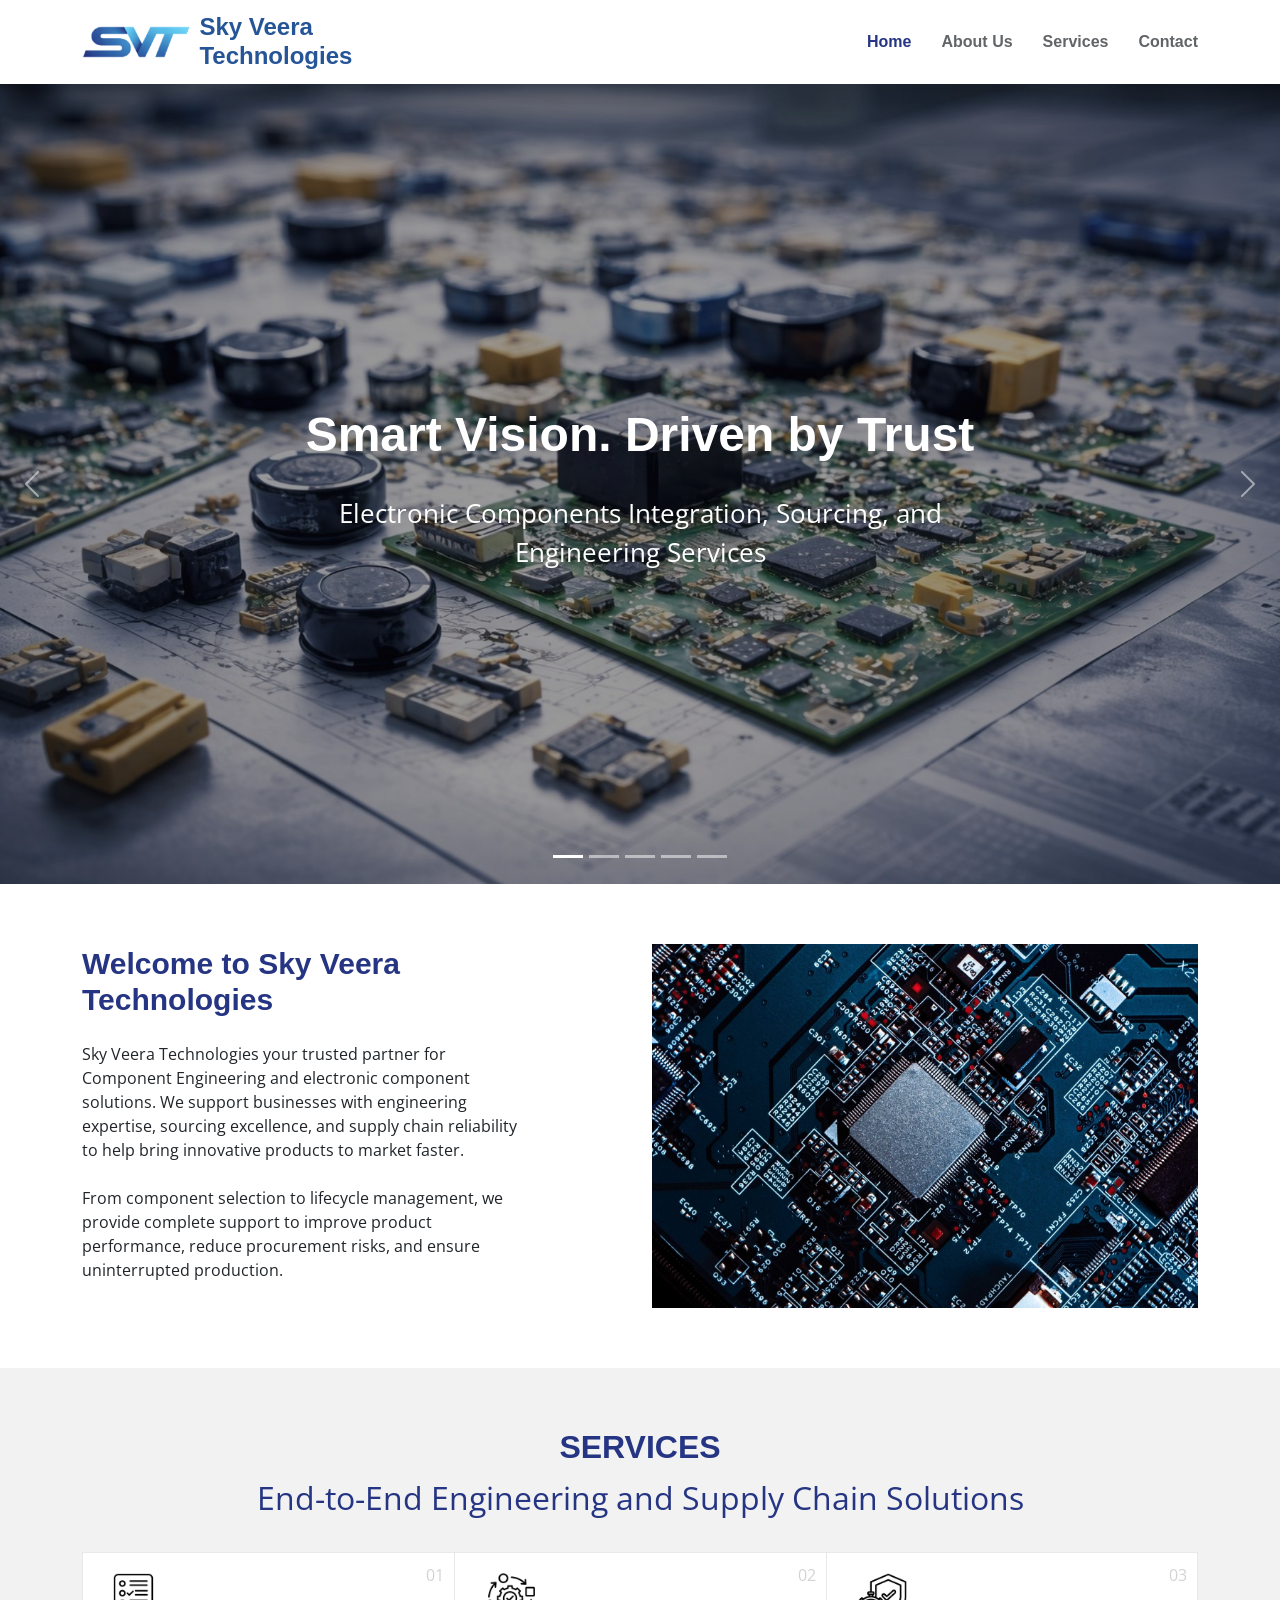
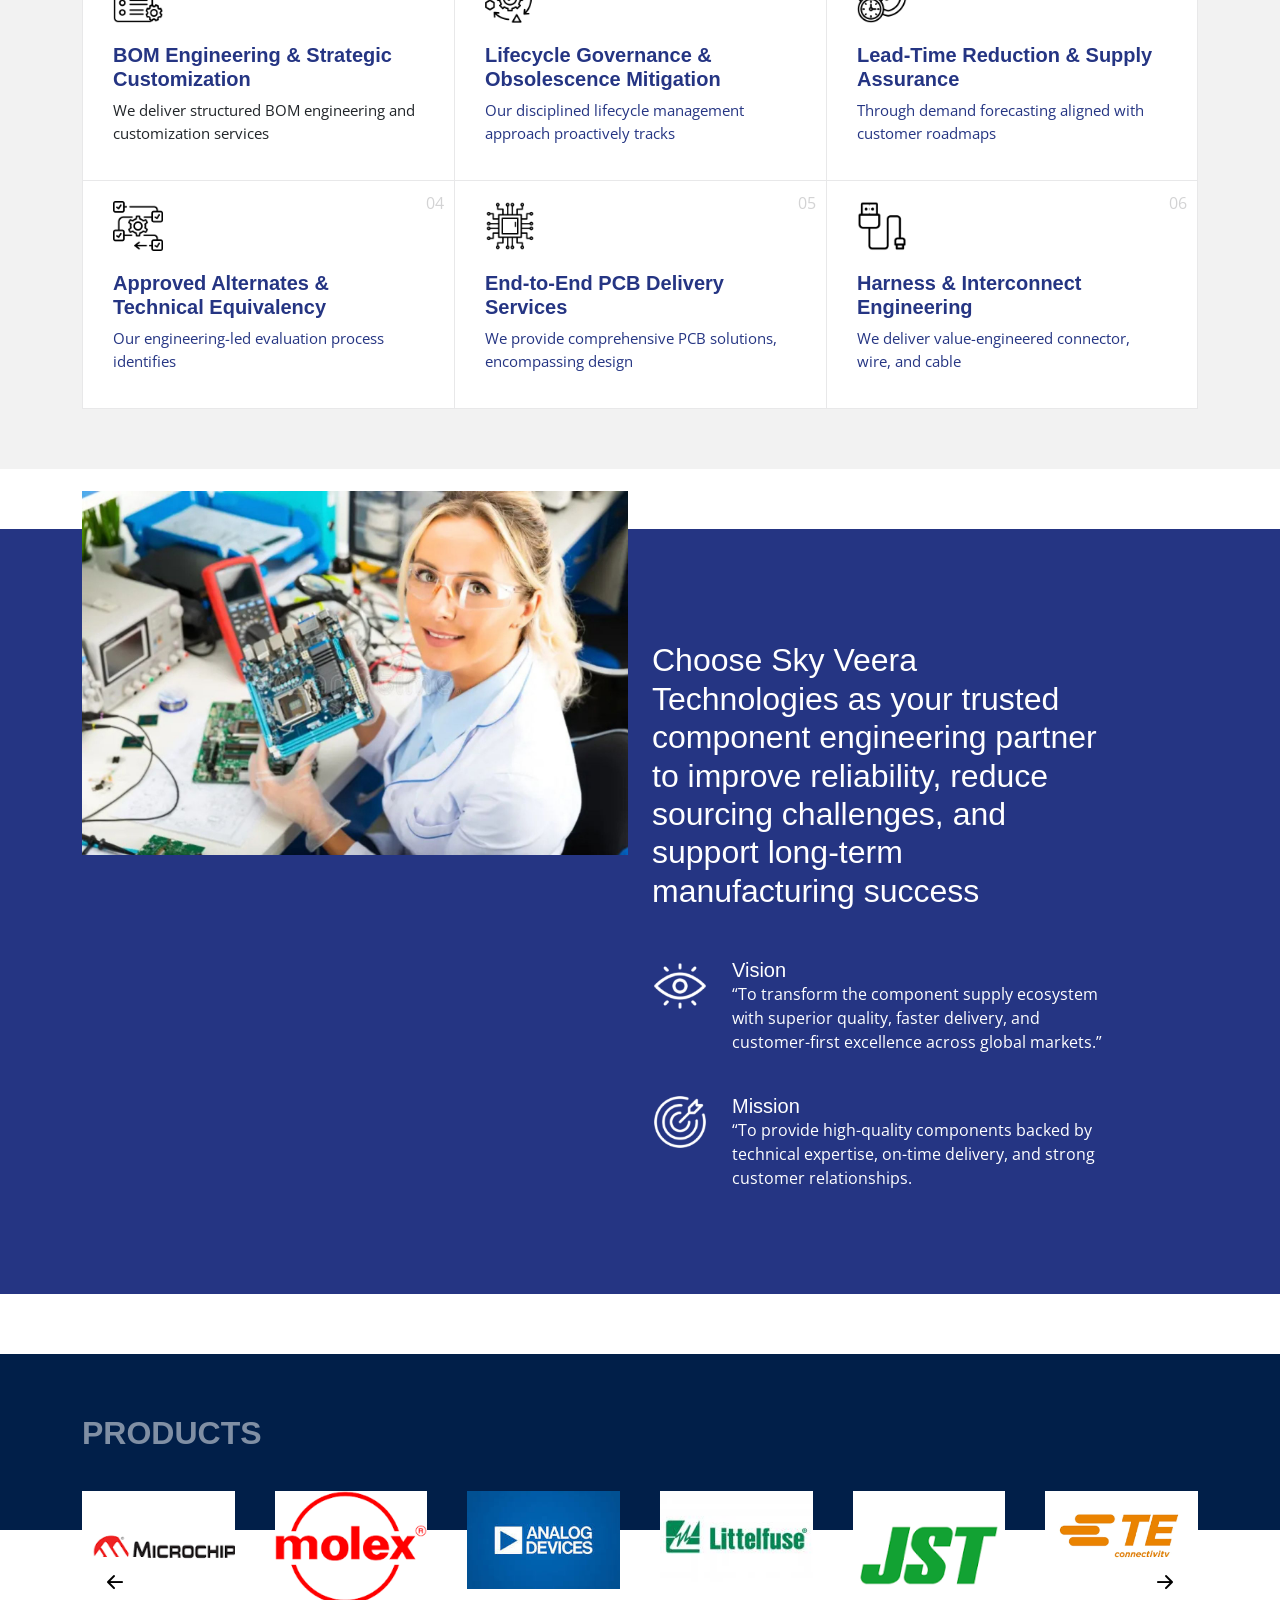
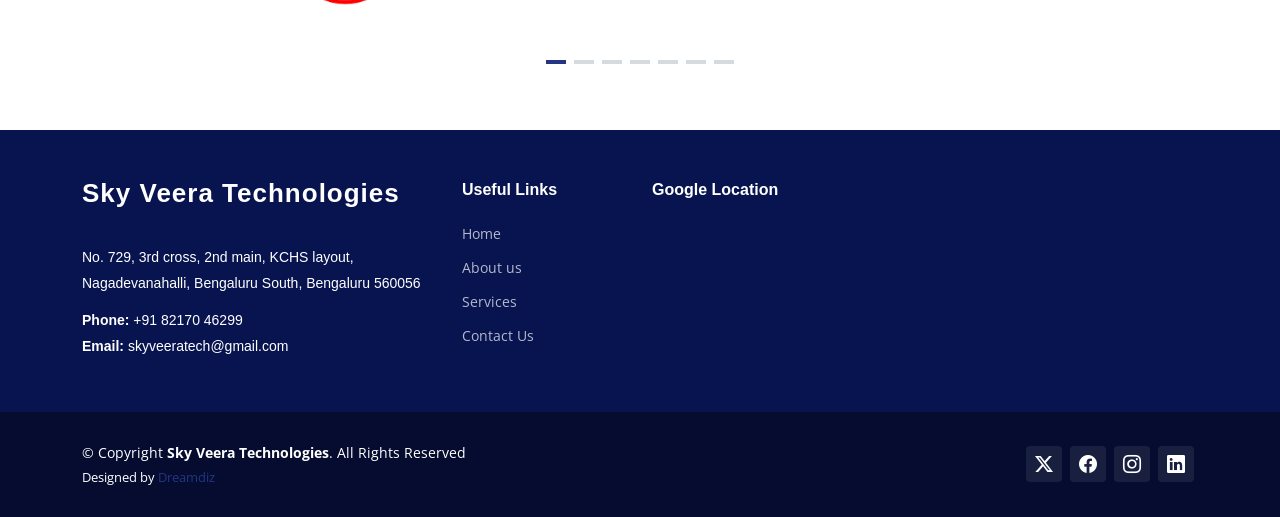
==== index.html @ d7fa9c44 "Deploy Sky Veera Technologies site (exact mirror)" ====
<!DOCTYPE html>
<html lang="en">

<head>
  <meta charset="utf-8">
  <meta content="width=device-width, initial-scale=1.0" name="viewport">
  <title>Sky Veera Technologies | Trusted Component Engineering solutions for modern electronics</title>
  <meta name="description"
    content="Sky Veera Technologies, Component Engineering, Electronic Component Sourcing, BOM Analysis, Obsolescence Management, Alternate Component Identification, Supply Chain Solutions.">
  <meta name="keywords"
    content="Sky Veera Technologies, provides Component Engineering services including component selection, BOM optimization, alternate sourcing, lifecycle management, and reliable supply chain solutions.">

  <!-- Favicons -->
  <link href="assets/img/favicon.png" rel="icon">
  <link href="assets/img/apple-touch-icon.png" rel="apple-touch-icon">

  <!-- Fonts -->
  <link href="https://fonts.googleapis.com" rel="preconnect">
  <link href="https://fonts.gstatic.com" rel="preconnect" crossorigin>
  <link
    href="https://fonts.googleapis.com/css2?family=Open+Sans:ital,wght@0,300;0,400;0,500;0,600;0,700;0,800;1,300;1,400;1,500;1,600;1,700;1,800&family=Marcellus:wght@400&display=swap"
    rel="stylesheet">

  <!-- Vendor CSS Files -->
  <link href="assets/vendor/bootstrap/css/bootstrap.min.css" rel="stylesheet">
  <link href="assets/vendor/bootstrap-icons/bootstrap-icons.css" rel="stylesheet">
  <link href="assets/vendor/aos/aos.css" rel="stylesheet">
  <link href="assets/vendor/swiper/swiper-bundle.min.css" rel="stylesheet">
  <link href="assets/vendor/glightbox/css/glightbox.min.css" rel="stylesheet">

  <!-- Main CSS File -->
  <link href="assets/css/main.css" rel="stylesheet">
  <link href="assets/css/style.css" rel="stylesheet">
</head>

<body class="index-page">

  <header id="header" class="header d-flex align-items-center sticky-top shadow-lg">
    <div class="container-fluid container-xl position-relative d-flex align-items-center justify-content-between">

      <a href="index.html" class="logo d-flex align-items-center">
        <!-- Uncomment the line below if you also wish to use an image logo -->
        <img src="assets/img/logo.png" alt="SKYVEERA Technologies">
        <h1 class="sitename">Sky Veera<br>Technologies</h1>
      </a>

      <nav id="navmenu" class="navmenu">
        <ul>
          <li><a href="index.html" class="active">Home</a></li>
          <li><a href="about.html">About Us</a></li>
          <!--<li><a href="Products.html">Products</a></li>-->
          <li><a href="services.html">Services</a></li>
          <li><a href="contact.html">Contact</a></li>
        </ul>
        <i class="mobile-nav-toggle d-xl-none bi bi-list"></i>
      </nav>

    </div>
  </header>

  <main class="main">

    <!-- Hero Section -->
    <section id="hero" class="hero section dark-background">

      <div id="hero-carousel" class="carousel slide carousel-fade" data-bs-ride="carousel" data-bs-interval="3000">

        <div class="carousel-item active">
          <img src="assets/img/hero_1.jpg" alt="">
          <div class="carousel-container">
            <h2>Smart Vision. Driven by Trust</h2>
            <p class="sub-tag">Electronic Components Integration, Sourcing, and Engineering Services</p>
          </div>
        </div><!-- End Carousel Item -->

        <div class="carousel-item">
          <img src="assets/img/hero_2.jpg" alt="">
          <div class="carousel-container">
            <h2>Electronic Components Engineering</h2>
            <p class="sub-tag">Reliable Supply Through Trusted Global Partners</p>
          </div>
        </div><!-- End Carousel Item -->

        <div class="carousel-item">
          <img src="assets/img/hero_3.jpg" alt="">
          <div class="carousel-container">
            <h2>Engineering-Led Supply Chain Solutions</h2>
            <p class="sub-tag">BOM Optimization, Lifecycle Management, and Technical Evaluation</p>
          </div>
        </div><!-- End Carousel Item -->

        <div class="carousel-item">
          <img src="assets/img/hero_4.jpg" alt="">
          <div class="carousel-container">
            <h2>End-to-End PCB & Manufacturing Support</h2>
            <p class="sub-tag">From Design Assistance to Assembly and Delivery</p>
          </div>
        </div><!-- End Carousel Item -->

        <div class="carousel-item">
          <img src="assets/img/hero_5.jpg" alt="">
          <div class="carousel-container">
            <h2>Ensuring Production Continuity</h2>
            <p class="sub-tag">Lifecycle Governance, Approved Alternates, and Supply Assurance</p>
          </div>
        </div><!-- End Carousel Item -->

        <a class="carousel-control-prev" href="#hero-carousel" role="button" data-bs-slide="prev">
          <span class="carousel-control-prev-icon bi bi-chevron-left" aria-hidden="true"></span>
        </a>

        <a class="carousel-control-next" href="#hero-carousel" role="button" data-bs-slide="next">
          <span class="carousel-control-next-icon bi bi-chevron-right" aria-hidden="true"></span>
        </a>

        <ol class="carousel-indicators"></ol>

      </div>

    </section><!-- /Hero Section -->

    <!-- home 1 Section -->
    <section id="about-3" class="about-3 section">

      <div class="container">
        <div class="row gy-4 justify-content-between align-items-center">
          <div class="col-lg-6 order-lg-2 position-relative" data-aos="zoom-out">
            <img src="assets/img/wel_img.jpg" alt="BOM Engineering & Strategic Customization"
              title="BOM Engineering & Strategic Customization" class="img-fluid">
          </div>
          <div class="col-lg-5 order-lg-1" data-aos="fade-up" data-aos-delay="100">
            <h2 class="content-title mb-4">Welcome to Sky Veera Technologies</h2>
            <p class="mb-4">
             Sky Veera Technologies  your trusted partner for Component Engineering and electronic component solutions. We support businesses with engineering expertise, sourcing excellence, and supply chain reliability to help bring innovative products to market faster.
            </p>
            <p class="mb-4">
              From component selection to lifecycle management, we provide complete support to improve product performance, reduce procurement risks, and ensure uninterrupted production.
            </p>
            <!-- <p><a href="about.html" class="btn-cta">Get in touch</a></p> -->
          </div>
        </div>
      </div>
    </section><!-- /home 1 Section -->
    <!-- Services Section -->
    <section id="services" class="services section service-bg-6">

      <!-- Section Title -->
      <div class="container section-title" data-aos="fade-up">
        <h2>SERVICES</h2>
        <p>End-to-End Engineering and Supply Chain Solutions</p>
      </div><!-- End Section Title -->
      <div class="content">
        <div class="container">
          <div class="row g-0">
            <div class="col-lg-4 col-md-6">
              <div class="service-item">
                <span class="number">01</span>
                <div class="service-item-icon">
                  <img src="assets/img/service/img_1.png" />
                </div>
                <div class="service-item-content">
                  <h3 class="service-heading">BOM Engineering & Strategic Customization</h3>
                  <p>
                    We deliver structured BOM engineering and customization services
                  </p>
                </div>
              </div>
            </div>
            <div class="col-lg-4 col-md-6">
              <a href="services.html">
                <div class="service-item">
                  <span class="number">02</span>
                  <div class="service-item-icon">
                    <img src="assets/img/service/img_2.png" />
                  </div>
                  <div class="service-item-content">
                    <h3 class="service-heading">Lifecycle Governance & Obsolescence Mitigation</h3>
                    <p>
                      Our disciplined lifecycle management approach proactively tracks
                    </p>
                  </div>
                </div>
              </a>
            </div>

            <div class="col-lg-4 col-md-6">
              <a href="services.html">
                <div class="service-item">
                  <span class="number">03</span>
                  <div class="service-item-icon">
                    <img src="assets/img/service/img_3.png" />
                  </div>
                  <div class="service-item-content">
                    <h3 class="service-heading">Lead-Time Reduction & Supply Assurance</h3>
                    <p>
                      Through demand forecasting aligned with customer roadmaps
                    </p>
                  </div>
                </div>
              </a>
            </div>

            <div class="col-lg-4 col-md-6">
              <a href="services.html">
                <div class="service-item">
                  <span class="number">04</span>
                  <div class="service-item-icon">
                    <img src="assets/img/service/img_4.png" />
                  </div>
                  <div class="service-item-content">
                    <h3 class="service-heading">Approved Alternates & Technical Equivalency</h3>
                    <p>
                      Our engineering-led evaluation process identifies
                    </p>
                  </div>
                </div>
              </a>
            </div>
            <div class="col-lg-4 col-md-6">
              <a href="services.html">
                <div class="service-item">
                  <span class="number">05</span>
                  <div class="service-item-icon">
                    <img src="assets/img/service/img_5.png" />
                  </div>
                  <div class="service-item-content">
                    <h3 class="service-heading">End-to-End PCB Delivery Services</h3>
                    <p>
                      We provide comprehensive PCB solutions, encompassing design
                    </p>
                  </div>
                </div>
              </a>
            </div>

            <div class="col-lg-4 col-md-6">
              <a href="services.html">
                <div class="service-item">
                  <span class="number">06</span>
                  <div class="service-item-icon">
                    <img src="assets/img/service/img_6.png" />
                  </div>
                  <div class="service-item-content">
                    <h3 class="service-heading">Harness & Interconnect Engineering</h3>
                    <p>
                      We deliver value-engineered connector, wire, and cable
                    </p>
                  </div>
                </div>
              </a>
            </div>
          </div>
        </div>
      </div>
    </section><!-- /Services Section -->

    <!-- About Section -->
    <section id="about" class="about section">

      <div class="content">
        <div class="container">
          <div class="row">
            <div class="col-lg-6 mb-4 mb-lg-0">
              <img src="assets/img/about_img.jpg" alt="Lead-Time " class="img-fluid img-overlap" data-aos="zoom-out">
            </div>
            <div class="col-lg-5 ml-auto" data-aos="fade-up" data-aos-delay="100">
              <!--<h3 class="content-subtitle text-white opacity-50">-->
                  
              <!--</h3>-->
              <h2 class="content-title mb-4">
                Choose Sky Veera Technologies as your trusted component engineering partner to improve reliability, reduce sourcing challenges, and support long-term manufacturing success
              </h2>


              <div class="row my-5">
                <div class="col-lg-12 d-flex align-items-start mb-4">
                  <img src="assets/img/service/vision.png" class="me-4 display-6" width="56" height="56" />
                  <div>
                    <h4 class="m-0 h5 text-white">Vision</h4>
                    <p class="text-white opacity-90">“To transform the component supply ecosystem with superior quality,
                      faster delivery, and customer-first excellence across global markets.”
                    </p>
                  </div>
                </div>
                <div class="col-lg-12 d-flex align-items-start mb-4">
                  <img src="assets/img/service/mission.png" class="me-4 display-6" width="56" height="56" />
                  <div>
                    <h4 class="m-0 h5 text-white">Mission</h4>
                    <p class="text-white opacity-90">“To provide high-quality components backed by technical expertise,
                      on-time delivery, and strong customer relationships.</p>
                  </div>
                </div>

              </div>
            </div>
          </div>
        </div>
      </div>
    </section><!-- /About Section -->

    <!-- About 3 Section -->
    <!-- <section id="about-3" class="about-3 section">

      <div class="container">
        <div class="row gy-4 justify-content-between align-items-center">
          <div class="col-lg-6 order-lg-2 position-relative" data-aos="zoom-out">
            <img src="assets/img/img_sq_1.jpg" alt="Image" class="img-fluid">
            <a href="https://www.youtube.com/watch?v=Y7f98aduVJ8" class="glightbox pulsating-play-btn">
              <span class="play"><i class="bi bi-play-fill"></i></span>
            </a>
          </div>
          <div class="col-lg-5 order-lg-1" data-aos="fade-up" data-aos-delay="100">
            <h2 class="content-title mb-4">Plants Make Life Better</h2>
            <p class="mb-4">
              Lorem ipsum dolor sit amet consectetur adipisicing elit. Enim
              necessitatibus placeat, atque qui voluptatem velit explicabo vitae
              repellendus architecto provident nisi ullam minus asperiores commodi!
              Tenetur, repellat aliquam nihil illo.
            </p>
            <ul class="list-unstyled list-check">
              <li>Lorem ipsum dolor sit amet</li>
              <li>Velit explicabo vitae repellendu</li>
              <li>Repellat aliquam nihil illo</li>
            </ul>

            <p><a href="#" class="btn-cta">Get in touch</a></p>
          </div>
        </div>
      </div>
    </section>  -->

    <!-- Services 2 Section -->
    <section id="services-2" class="services-2 section service-bg">
      <!-- Section Title -->
      <div class="container section-title" data-aos="fade-up">
        <h2>Products</h2>
        <!--<p>Sourcing Partners</p>-->
      </div>

      <div class="services-carousel-wrap">
        <div class="container">
          <div class="swiper init-swiper">
            <script type="application/json" class="swiper-config">
              {
                "loop": true,
                "speed": 600,
                "autoplay": {
                  "delay": 5000
                },
                "slidesPerView": "auto",
                "pagination": {
                  "el": ".swiper-pagination",
                  "type": "bullets",
                  "clickable": true
                },
                "navigation": {
                  "nextEl": ".js-custom-next",
                  "prevEl": ".js-custom-prev"
                },
                "breakpoints": {
                  "320": {
                    "slidesPerView": 2,
                    "spaceBetween": 40
                  },
                  "1200": {
                    "slidesPerView": 6,
                    "spaceBetween": 40
                  }
                }
              }
            </script>
            <button class="navigation-prev js-custom-prev">
              <i class="bi bi-arrow-left-short"></i>
            </button>
            <button class="navigation-next js-custom-next">
              <i class="bi bi-arrow-right-short"></i>
            </button>
            <div class="swiper-wrapper">
              <div class="swiper-slide">
                <div class="service-item">
                  <div class="service-item-contents">
                  </div>
                  <img src="assets/img/Products/img_1.png" alt="Image" class="img-fluid">
                </div>
              </div>
              <div class="swiper-slide">
                <div class="service-item">
                  <div class="service-item-contents">
                  </div>
                  <img src="assets/img/Products/img_2.png" alt="Image" class="img-fluid">
                </div>
              </div>
              <div class="swiper-slide">
                <div class="service-item">
                  <div class="service-item-contents">
                  </div>
                  <img src="assets/img/Products/img_3.jpg" alt="Image" class="img-fluid">
                </div>
              </div>

              <div class="swiper-slide">
                <div class="service-item">
                  <div class="service-item-contents">
                  </div>
                  <img src="assets/img/Products/img_4.png" alt="Image" class="img-fluid">
                </div>
              </div>
              <div class="swiper-slide">
                <div class="service-item">
                  <div class="service-item-contents">
                  </div>
                  <img src="assets/img/Products/img_5.png" alt="Image" class="img-fluid">
                </div>
              </div>
              <div class="swiper-slide">
                <div class="service-item">
                  <div class="service-item-contents">
                  </div>
                  <img src="assets/img/Products/img_6.png" alt="Image" class="img-fluid">
                </div>
              </div>
              <div class="swiper-slide">
                <div class="service-item">
                  <div class="service-item-contents">
                  </div>
                  <img src="assets/img/Products/img_7.png" alt="Image" class="img-fluid">
                </div>
              </div>
            </div>
            <div class="swiper-pagination"></div>
          </div>
        </div>
      </div>
    </section><!-- /Services 2 Section -->
  </main>

  <footer id="footer" class="footer dark-background">

    <div class="footer-top">
      <div class="container">
        <div class="row gy-4">
          <div class="col-lg-4 col-md-6 footer-about">
            <a href="index.html" class="logo d-flex align-items-center">
              <span class="sitename">Sky Veera Technologies</span>
            </a>
            <div class="footer-contact pt-3">
              <p>No. 729, 3rd cross, 2nd main, KCHS layout,</p>
              <p>Nagadevanahalli, Bengaluru South, Bengaluru 560056</p>
              <p class="mt-3"><strong>Phone:</strong> <span>+91 82170 46299</span></p>
              <p><strong>Email:</strong> <span>skyveeratech@gmail.com</span></p>
            </div>
          </div>

          <div class="col-lg-2 col-md-3 footer-links">
            <h4>Useful Links</h4>
            <ul>
              <li><a href="index.html">Home</a></li>
              <li><a href="about.html">About us</a></li>
              <li><a href="services.html">Services</a></li>
              <!--<li><a href="product.html">Products</a></li>-->
              <li><a href="contact.html">Contact Us</a></li>
            </ul>
          </div>

          <div class="col-lg-4 col-md-3 footer-links">
            <h4>Google Location</h4>
            <iframe
              src="https://www.google.com/maps/embed?pb=!1m18!1m12!1m3!1d219.92980061090554!2d77.49096029805902!3d12.940758287184119!2m3!1f0!2f0!3f0!3m2!1i1024!2i768!4f13.1!3m3!1m2!1s0x3bae3ebf97b1bce3%3A0xd312896fe1dbc2ca!2s730%2C%20KCHS%20layout%2C%20Bhuvaneshwari%20Nagar%2C%20Nagdevanahalli%2C%20Bengaluru%2C%20Karnataka%20560056!5e1!3m2!1sen!2sin!4v1768288750643!5m2!1sen!2sin"
              width="100%" height="150" style="border:0;" allowfullscreen="" loading="lazy"
              referrerpolicy="no-referrer-when-downgrade"></iframe>
          </div>

        </div>
      </div>
    </div>

    <div class="copyright text-center">
      <div
        class="container d-flex flex-column flex-lg-row justify-content-center justify-content-lg-between align-items-center">

        <div class="d-flex flex-column align-items-center align-items-lg-start">
          <div>
            © Copyright <strong><span>Sky Veera Technologies</span></strong>. All Rights Reserved
          </div>
          <div class="credits">
            Designed by <a href="https://dreamdiz.com/" target="_blank">Dreamdiz</a>
          </div>
        </div>

        <div class="social-links order-first order-lg-last mb-3 mb-lg-0">
          <a href=""><i class="bi bi-twitter-x"></i></a>
          <a href=""><i class="bi bi-facebook"></i></a>
          <a href=""><i class="bi bi-instagram"></i></a>
          <a href=""><i class="bi bi-linkedin"></i></a>
        </div>

      </div>
    </div>

  </footer>

  <!-- Scroll Top -->
  <a href="#" id="scroll-top" class="scroll-top d-flex align-items-center justify-content-center"><i
      class="bi bi-arrow-up-short"></i></a>

  <!-- Preloader -->
  <div id="preloader"></div>

  <!-- Vendor JS Files -->
  <script src="assets/vendor/bootstrap/js/bootstrap.bundle.min.js"></script>
  <!-- <script src="assets/vendor/php-email-form/validate.js"></script> -->
  <script src="assets/vendor/aos/aos.js"></script>
  <script src="assets/vendor/swiper/swiper-bundle.min.js"></script>
  <script src="assets/vendor/glightbox/js/glightbox.min.js"></script>

  <!-- Main JS File -->
  <script src="assets/js/main.js"></script>

</body>

</html>
---- assets/css/main.css ----
/**
* Template Name: AgriCulture
* Template URL: https://bootstrapmade.com/agriculture-bootstrap-website-template/
* Updated: Aug 07 2024 with Bootstrap v5.3.3
* Author: BootstrapMade.com
* License: https://bootstrapmade.com/license/
*/

/*--------------------------------------------------------------
# Font & Color Variables
# Help: https://bootstrapmade.com/color-system/
--------------------------------------------------------------*/
/* Fonts */
:root {
  --default-font: "Open Sans",  system-ui, -apple-system, "Segoe UI", Roboto, "Helvetica Neue", Arial, "Noto Sans", "Liberation Sans", sans-serif, "Apple Color Emoji", "Segoe UI Emoji", "Segoe UI Symbol", "Noto Color Emoji";
  --heading-font: "Roboto",  sans-serif;
  --nav-font: "Roboto",  sans-serif;
}

/* Global Colors - The following color variables are used throughout the website. Updating them here will change the color scheme of the entire website */
:root { 
  --background-color: #ffffff; /* Background color for the entire website, including individual sections */
  --default-color: #212529; /* Default color used for the majority of the text content across the entire website */
  --heading-color: #2d465e; /* Color for headings, subheadings and title throughout the website */
  --accent-color: #253583; /* Accent color that represents your brand on the website. It's used for buttons, links, and other elements that need to stand out */
  --surface-color: #ffffff; /* The surface color is used as a background of boxed elements within sections, such as cards, icon boxes, or other elements that require a visual separation from the global background. */
  --contrast-color: #ffffff; /* Contrast color for text, ensuring readability against backgrounds of accent, heading, or default colors. */
}

/* Nav Menu Colors - The following color variables are used specifically for the navigation menu. They are separate from the global colors to allow for more customization options */
:root {
  --nav-color: #626568;  /* The default color of the main navmenu links */
  --nav-hover-color: #253583; /* Applied to main navmenu links when they are hovered over or active */
  --nav-mobile-background-color: #ffffff; /* Used as the background color for mobile navigation menu */
  --nav-dropdown-background-color: #ffffff; /* Used as the background color for dropdown items that appear when hovering over primary navigation items */
  --nav-dropdown-color: #212529; /* Used for navigation links of the dropdown items in the navigation menu. */
  --nav-dropdown-hover-color: #253583; /* Similar to --nav-hover-color, this color is applied to dropdown navigation links when they are hovered over. */
}

/* Color Presets - These classes override global colors when applied to any section or element, providing reuse of the sam color scheme. */

.light-background {
  --background-color: #f9f9f9;
  --surface-color: #ffffff;
}

.dark-background {
  --background-color: #060606;
  --default-color: #ffffff;
  --heading-color: #ffffff;
  --accent-color: #253583;
  --surface-color: #252525;
  --contrast-color: #ffffff;
}

/* Smooth scroll */
:root {
  scroll-behavior: smooth;
}

/*--------------------------------------------------------------
# General Styling & Shared Classes
--------------------------------------------------------------*/
body {
  color: var(--default-color);
  background-color: var(--background-color);
  font-family: var(--default-font);
}

a {
  color: var(--accent-color);
  text-decoration: none;
  transition: 0.3s;
}

a:hover {
  color: color-mix(in srgb, var(--accent-color), transparent 25%);
  text-decoration: none;
}

h1,
h2,
h3,
h4,
h5,
h6 {
  color: var(--heading-color);
  font-family: var(--heading-font);
}

/* PHP Email Form Messages
------------------------------*/
.php-email-form .error-message {
  display: none;
  background: #df1529;
  color: #ffffff;
  text-align: left;
  padding: 15px;
  margin-bottom: 24px;
  font-weight: 600;
}

.php-email-form .sent-message {
  display: none;
  color: #ffffff;
  background: #059652;
  text-align: center;
  padding: 15px;
  margin-bottom: 24px;
  font-weight: 600;
}

.php-email-form .loading {
  display: none;
  background: var(--surface-color);
  text-align: center;
  padding: 15px;
  margin-bottom: 24px;
}

.php-email-form .loading:before {
  content: "";
  display: inline-block;
  border-radius: 50%;
  width: 24px;
  height: 24px;
  margin: 0 10px -6px 0;
  border: 3px solid var(--accent-color);
  border-top-color: var(--surface-color);
  animation: php-email-form-loading 1s linear infinite;
}
.text-align-center {
  text-align: center;
  font-weight: bold;
  margin-bottom: 20px;
}

@keyframes php-email-form-loading {
  0% {
    transform: rotate(0deg);
  }

  100% {
    transform: rotate(360deg);
  }
}

/* Pulsating Play Button
------------------------------*/
.pulsating-play-btn {
  width: 94px;
  height: 94px;
  background: radial-gradient(var(--accent-color) 50%, color-mix(in srgb, var(--accent-color), transparent 75%) 52%);
  border-radius: 50%;
  display: block;
  position: relative;
  overflow: hidden;
}

.pulsating-play-btn:before {
  content: "";
  position: absolute;
  width: 120px;
  height: 120px;
  animation-delay: 0s;
  animation: pulsate-play-btn 2s;
  animation-direction: forwards;
  animation-iteration-count: infinite;
  animation-timing-function: steps;
  opacity: 1;
  border-radius: 50%;
  border: 5px solid color-mix(in srgb, var(--accent-color), transparent 30%);
  top: -15%;
  left: -15%;
  background: rgba(198, 16, 0, 0);
}

.pulsating-play-btn:after {
  content: "";
  position: absolute;
  left: 50%;
  top: 50%;
  transform: translateX(-40%) translateY(-50%);
  width: 0;
  height: 0;
  border-top: 10px solid transparent;
  border-bottom: 10px solid transparent;
  border-left: 15px solid #fff;
  z-index: 100;
  transition: all 400ms cubic-bezier(0.55, 0.055, 0.675, 0.19);
}

.pulsating-play-btn:hover:before {
  content: "";
  position: absolute;
  left: 50%;
  top: 50%;
  transform: translateX(-40%) translateY(-50%);
  width: 0;
  height: 0;
  border: none;
  border-top: 10px solid transparent;
  border-bottom: 10px solid transparent;
  border-left: 15px solid #fff;
  z-index: 200;
  animation: none;
  border-radius: 0;
}

.pulsating-play-btn:hover:after {
  border-left: 15px solid var(--accent-color);
  transform: scale(20);
}

@keyframes pulsate-play-btn {
  0% {
    transform: scale(0.6, 0.6);
    opacity: 1;
  }

  100% {
    transform: scale(1, 1);
    opacity: 0;
  }
}

/*--------------------------------------------------------------
# Global Header
--------------------------------------------------------------*/
.header {
  color: var(--default-color);
  background-color: var(--background-color);
  padding: 12px 0;
  transition: all 0.5s;
  z-index: 997;
}

.header .logo {
  line-height: 1;
}

.header .logo img {
  max-height: 32px;
  margin-right: 8px;
}

.header .logo h1 {
  font-size: 24px;
  margin: 0;
  font-weight: 700;
  color: #255597;
}

.scrolled .header {
  box-shadow: 0px 0 18px color-mix(in srgb, var(--default-color), transparent 85%);
}

.service-bg-6 {
  background-color: #f2f2f2 !important;
}
/*--------------------------------------------------------------
# Navigation Menu
--------------------------------------------------------------*/
/* Navmenu - Desktop */
@media (min-width: 1200px) {
  .navmenu {
    padding: 0;
  }

  .navmenu ul {
    margin: 0;
    padding: 0;
    display: flex;
    list-style: none;
    align-items: center;
  }

  .navmenu li {
    position: relative;
  }

  .navmenu a,
  .navmenu a:focus {
    color: var(--nav-color);
    padding: 18px 15px;
    font-size: 16px;
    font-family: var(--nav-font);
    font-weight: 600;
    display: flex;
    align-items: center;
    justify-content: space-between;
    white-space: nowrap;
    transition: 0.3s;
  }

  .navmenu a i,
  .navmenu a:focus i {
    font-size: 12px;
    line-height: 0;
    margin-left: 5px;
    transition: 0.3s;
  }

  .navmenu li:last-child a {
    padding-right: 0;
  }

  .navmenu li:hover>a,
  .navmenu .active,
  .navmenu .active:focus {
    color: var(--nav-hover-color);
  }

  .navmenu .dropdown ul {
    margin: 0;
    padding: 10px 0;
    background: var(--nav-dropdown-background-color);
    display: block;
    position: absolute;
    visibility: hidden;
    left: 14px;
    top: 130%;
    opacity: 0;
    transition: 0.3s;
    border-radius: 4px;
    z-index: 99;
    box-shadow: 0px 0px 30px color-mix(in srgb, var(--default-color), transparent 85%);
  }

  .navmenu .dropdown ul li {
    min-width: 200px;
  }

  .navmenu .dropdown ul a {
    padding: 10px 20px;
    font-size: 15px;
    text-transform: none;
    color: var(--nav-dropdown-color);
  }

  .navmenu .dropdown ul a i {
    font-size: 12px;
  }

  .navmenu .dropdown ul a:hover,
  .navmenu .dropdown ul .active:hover,
  .navmenu .dropdown ul li:hover>a {
    color: var(--nav-dropdown-hover-color);
  }

  .navmenu .dropdown:hover>ul {
    opacity: 1;
    top: 100%;
    visibility: visible;
  }

  .navmenu .dropdown .dropdown ul {
    top: 0;
    left: -90%;
    visibility: hidden;
  }

  .navmenu .dropdown .dropdown:hover>ul {
    opacity: 1;
    top: 0;
    left: -100%;
    visibility: visible;
  }
}

/* Navmenu - Mobile */
@media (max-width: 1199px) {
  .mobile-nav-toggle {
    color: var(--nav-color);
    font-size: 28px;
    line-height: 0;
    margin-right: 10px;
    cursor: pointer;
    transition: color 0.3s;
  }

  .navmenu {
    padding: 0;
    z-index: 9997;
  }

  .navmenu ul {
    display: none;
    list-style: none;
    position: absolute;
    inset: 60px 20px 20px 20px;
    padding: 10px 0;
    margin: 0;
    border-radius: 6px;
    background-color: var(--nav-mobile-background-color);
    overflow-y: auto;
    transition: 0.3s;
    z-index: 9998;
    box-shadow: 0px 0px 30px color-mix(in srgb, var(--default-color), transparent 90%);
  }

  .navmenu a,
  .navmenu a:focus {
    color: var(--nav-dropdown-color);
    padding: 10px 20px;
    font-family: var(--nav-font);
    font-size: 17px;
    font-weight: 500;
    display: flex;
    align-items: center;
    justify-content: space-between;
    white-space: nowrap;
    transition: 0.3s;
  }

  .navmenu a i,
  .navmenu a:focus i {
    font-size: 12px;
    line-height: 0;
    margin-left: 5px;
    width: 30px;
    height: 30px;
    display: flex;
    align-items: center;
    justify-content: center;
    border-radius: 50%;
    transition: 0.3s;
    background-color: color-mix(in srgb, var(--accent-color), transparent 90%);
  }

  .navmenu a i:hover,
  .navmenu a:focus i:hover {
    background-color: var(--accent-color);
    color: var(--contrast-color);
  }

  .navmenu a:hover,
  .navmenu .active,
  .navmenu .active:focus {
    color: var(--nav-dropdown-hover-color);
  }

  .navmenu .active i,
  .navmenu .active:focus i {
    background-color: var(--accent-color);
    color: var(--contrast-color);
    transform: rotate(180deg);
  }

  .navmenu .dropdown ul {
    position: static;
    display: none;
    z-index: 99;
    padding: 10px 0;
    margin: 10px 20px;
    background-color: var(--nav-dropdown-background-color);
    border: 1px solid color-mix(in srgb, var(--default-color), transparent 90%);
    box-shadow: none;
    transition: all 0.5s ease-in-out;
  }

  .navmenu .dropdown ul ul {
    background-color: rgba(33, 37, 41, 0.1);
  }

  .navmenu .dropdown>.dropdown-active {
    display: block;
    background-color: rgba(33, 37, 41, 0.03);
  }

  .mobile-nav-active {
    overflow: hidden;
  }

  .mobile-nav-active .mobile-nav-toggle {
    color: #fff;
    position: absolute;
    font-size: 32px;
    top: 15px;
    right: 15px;
    margin-right: 0;
    z-index: 9999;
  }

  .mobile-nav-active .navmenu {
    position: fixed;
    overflow: hidden;
    inset: 0;
    background: rgba(33, 37, 41, 0.8);
    transition: 0.3s;
  }

  .mobile-nav-active .navmenu>ul {
    display: block;
  }
}

/*--------------------------------------------------------------
# Global Footer
--------------------------------------------------------------*/
.footer {
  color: var(--default-color);
  background-color: #050c2f;
  font-size: 14px;
  position: relative;
}

.footer .footer-top {
  background-color: #08144f;
  padding-top: 50px;
}

.footer .footer-about .logo {
  line-height: 1;
  margin-bottom: 25px;
}

.footer .footer-about .logo img {
  max-height: 40px;
  margin-right: 6px;
}

.footer .footer-about .logo span {
  color: var(--heading-color);
  font-family: var(--heading-font);
  font-size: 26px;
  font-weight: 700;
  letter-spacing: 1px;
}

.footer .footer-about p {
  font-size: 14px;
  font-family: var(--heading-font);
}

.footer h4 {
  font-size: 16px;
  font-weight: 600;
  position: relative;
  padding-bottom: 12px;
  margin-bottom: 15px;
}

/* .footer h4::after {
  content: "";
  position: absolute;
  display: block;
  width: 20px;
  height: 2px;
  background: var(--accent-color);
  bottom: 0;
  left: 0;
} */

.footer .footer-links {
  margin-bottom: 30px;
}

.footer .footer-links ul {
  list-style: none;
  padding: 0;
  margin: 0;
}

.footer .footer-links ul i {
  padding-right: 2px;
  font-size: 12px;
  line-height: 0;
}

.footer .footer-links ul li {
  padding: 10px 0;
  display: flex;
  align-items: center;
}

.footer .footer-links ul li:first-child {
  padding-top: 0;
}

.footer .footer-links ul a {
  color: color-mix(in srgb, var(--default-color), transparent 30%);
  display: inline-block;
  line-height: 1;
}

.footer .footer-links ul a:hover {
  color: var(--accent-color);
}

.footer .footer-contact p {
  margin-bottom: 5px;
}

.footer .copyright {
  padding: 30px 0;
}

.footer .copyright p {
  margin-bottom: 0;
}

.footer .credits {
  margin-top: 5px;
  font-size: 13px;
}

.footer .social-links a {
  font-size: 18px;
  display: inline-block;
  background: color-mix(in srgb, var(--default-color), transparent 92%);
  color: var(--contrast-color);
  line-height: 1;
  padding: 8px 0;
  margin-right: 4px;
  border-radius: 4px;
  text-align: center;
  width: 36px;
  height: 36px;
  transition: 0.3s;
}

.footer .social-links a:hover {
  color: var(--contrast-color);
  background: var(--accent-color);
  text-decoration: none;
}

/*--------------------------------------------------------------
# Preloader
--------------------------------------------------------------*/
#preloader {
  position: fixed;
  inset: 0;
  z-index: 999999;
  overflow: hidden;
  background: var(--background-color);
  transition: all 0.6s ease-out;
}

#preloader:before {
  content: "";
  position: fixed;
  top: calc(50% - 30px);
  left: calc(50% - 30px);
  border: 6px solid #ffffff;
  border-color: var(--accent-color) transparent var(--accent-color) transparent;
  border-radius: 50%;
  width: 60px;
  height: 60px;
  animation: animate-preloader 1.5s linear infinite;
}

@keyframes animate-preloader {
  0% {
    transform: rotate(0deg);
  }

  100% {
    transform: rotate(360deg);
  }
}

/*--------------------------------------------------------------
# Scroll Top Button
--------------------------------------------------------------*/
.scroll-top {
  position: fixed;
  visibility: hidden;
  opacity: 0;
  right: 15px;
  bottom: 15px;
  z-index: 99999;
  background-color: var(--accent-color);
  width: 40px;
  height: 40px;
  border-radius: 4px;
  transition: all 0.4s;
}

.scroll-top i {
  font-size: 24px;
  color: var(--contrast-color);
  line-height: 0;
}

.scroll-top:hover {
  background-color: color-mix(in srgb, var(--accent-color), transparent 20%);
  color: var(--contrast-color);
}

.scroll-top.active {
  visibility: visible;
  opacity: 1;
}

/*--------------------------------------------------------------
# Disable aos animation delay on mobile devices
--------------------------------------------------------------*/
@media screen and (max-width: 768px) {
  [data-aos-delay] {
    transition-delay: 0 !important;
  }
}

/*--------------------------------------------------------------
# Global Page Titles & Breadcrumbs
--------------------------------------------------------------*/
.page-title {
  color: var(--default-color);
  background-color: var(--background-color);
  background-size: cover;
  background-position: center;
  background-repeat: no-repeat;
  padding: 80px 0;
  text-align: center;
  position: relative;
}

.page-title:before {
  content: "";
  background-color: color-mix(in srgb, var(--background-color), transparent 50%);
  position: absolute;
  inset: 0;
}

.page-title h1 {
  font-size: 42px;
  font-weight: 700;
  margin-bottom: 10px;
}

.page-title .breadcrumbs ol {
  display: flex;
  flex-wrap: wrap;
  list-style: none;
  justify-content: center;
  padding: 0;
  margin: 0;
  font-size: 16px;
  font-weight: 400;
}

.page-title .breadcrumbs ol li+li {
  padding-left: 10px;
}

.page-title .breadcrumbs ol li+li::before {
  content: "/";
  display: inline-block;
  padding-right: 10px;
  color: color-mix(in srgb, var(--default-color), transparent 50%);
}

/*--------------------------------------------------------------
# Global Sections
--------------------------------------------------------------*/
section,
.section {
  color: var(--default-color);
  background-color: var(--background-color);
  padding: 60px 0;
  scroll-margin-top: 100px;
  overflow: clip;
}

@media (max-width: 1199px) {

  section,
  .section {
    scroll-margin-top: 66px;
  }
}

/*--------------------------------------------------------------
# Global Section Titles
--------------------------------------------------------------*/
.section-title {
  text-align: center;
  padding-bottom: 30px;
  position: relative;
}

.section-title h2 {
  font-size: 28px;
  font-weight: 500;
}

.section-title p {
  margin-bottom: 0;
  color: var(--nav-dropdown-hover-color);
  font-size: 32px;
}

/*--------------------------------------------------------------
# Hero Section
--------------------------------------------------------------*/
.hero {
  padding: 0;
}

.hero .carousel {
  width: 100%;
  min-height: calc(100vh - 100px);
  padding: 0;
  margin: 0;
  background-color: var(--background-color);
  position: relative;
}

.hero img {
  position: absolute;
  inset: 0;
  display: block;
  width: 100%;
  height: 100%;
  object-fit: cover;
  z-index: 1;
}

.hero .carousel-item {
  position: absolute;
  inset: 0;
  background-size: cover;
  background-position: center;
  background-repeat: no-repeat;
  overflow: hidden;
}

.hero .carousel-item:before {
  content: "";
  background: color-mix(in srgb, var(--background-color), transparent 60%);
  position: absolute;
  inset: 0;
  z-index: 2;
}

.hero .carousel-container {
  position: absolute;
  inset: 90px 64px 64px 64px;
  display: flex;
  justify-content: center;
  align-items: center;
  flex-direction: column;
  z-index: 3;
}

.hero h2 {
  margin-bottom: 30px;
  font-size: 48px;
  font-weight: 700;
  animation: fadeInDown 1s both;
}

@media (max-width: 768px) {
  .hero h2 {
    font-size: 30px;
  }
}

.hero p {
  animation: fadeInDown 1s both 0.2s;
}

@media (min-width: 1024px) {

  .hero h2,
  .hero p {
    max-width: 60%;
    text-align: center;
  }
}

.hero .btn-get-started {
  color: var(--contrast-color);
  background: var(--accent-color);
  font-family: var(--heading-font);
  font-weight: 500;
  font-size: 15px;
  letter-spacing: 1px;
  display: inline-block;
  padding: 8px 32px;
  border-radius: 50px;
  transition: 0.5s;
  margin: 10px;
  animation: fadeInUp 1s both 0.4s;
}

.hero .btn-get-started:hover {
  background: color-mix(in srgb, var(--accent-color), transparent 20%);
}

.hero .carousel-control-prev,
.hero .carousel-control-next {
  width: 10%;
  transition: 0.3s;
  opacity: 0.5;
}

.hero .carousel-control-prev:focus,
.hero .carousel-control-next:focus {
  opacity: 0.5;
}

.hero .carousel-control-prev:hover,
.hero .carousel-control-next:hover {
  opacity: 0.9;
}

@media (min-width: 1024px) {

  .hero .carousel-control-prev,
  .hero .carousel-control-next {
    width: 5%;
  }
}

.hero .carousel-control-next-icon,
.hero .carousel-control-prev-icon {
  background: none;
  font-size: 32px;
  line-height: 1;
}

.hero .carousel-indicators {
  list-style: none;
}

.hero .carousel-indicators li {
  cursor: pointer;
}

@keyframes fadeInUp {
  from {
    opacity: 0;
    transform: translate3d(0, 100%, 0);
  }

  to {
    opacity: 1;
    transform: translate3d(0, 0, 0);
  }
}

@keyframes fadeInDown {
  from {
    opacity: 0;
    transform: translate3d(0, -100%, 0);
  }

  to {
    opacity: 1;
    transform: translate3d(0, 0, 0);
  }
}

/*--------------------------------------------------------------
# Services Section
--------------------------------------------------------------*/
.services .section-title h2 {
  color: var(--accent-color);
  font-size: 32px;
  font-weight: bold;
}
.service-item-9 {
  height: 189px;
  border-bottom: 1px solid color-mix(in srgb, var(--default-color), transparent 90%);
  
}

.service-img, .service-img-right {
  width: 96%;
}

.service-img img, .service-img-right img{
  width: 100%;

}
.services .content .service-item {
  background-color: var(--surface-color);
  padding: 20px 30px;
  border-top: 1px solid color-mix(in srgb, var(--default-color), transparent 90%);
  border-left: 1px solid color-mix(in srgb, var(--default-color), transparent 90%);
  position: relative;
  width: 100%
}
.services .content .service-item:hover {
  background-color: #e6e6e6;
  color: var(--accent-color);
}
.product-page .services .content .service-item {
  display: flex;
  justify-content: center;
  align-items: center;
}
.product-page .services .content .service-item:hover {
  background-color: var(--background-color);
}
.services .content .service-item .number {
  position: absolute;
  right: 10px;
  top: 10px;
  font-weight: 400;
  color: color-mix(in srgb, var(--default-color), transparent 80%);
}

.services .content .service-item .service-item-icon {
  position: relative;
  margin-bottom: 20px;
  color: var(--accent-color);
}
.services .content .service-item:hover .service-item-icon {
  color: var(--background-color);
}
.services .content .service-item .service-item-icon img {
  width: 50px;
}

.services .content .service-item .service-item-icon:before {
  position: absolute;
  content: "";
  transform: rotate(45deg);
  z-index: -1;
  left: -20px;
  border-top: 40px solid transparent;
  border-bottom: 40px solid transparent;
  border-right: 40px solid var(--accent-color);
  display: none;
}

.services .content .service-item .service-item-icon>span {
  color: var(--default-color);
  font-size: 4rem;
}

.services .content .service-item .service-item-content .service-heading {
  font-size: 20px;
  color: var(--accent-color);
  font-weight: bold;
}
/* .services .content .service-item:hover .service-item-content .service-heading, 
.services .content .service-item:hover .service-item-content p, .services .content .service-item:hover .number {
  color: var(--background-color);
} */
.services .content .service-item .service-item-content p {
  font-size: 15px;
}

@media (min-width: 769px) {
  .services .content [class^=col-]:nth-child(3n+3) .service-item {
    border-right: 1px solid color-mix(in srgb, var(--default-color), transparent 90%);
  }

  .services .content [class^=col-]:nth-last-child(-n+3) .service-item {
    border-bottom: 1px solid color-mix(in srgb, var(--default-color), transparent 90%);
  }
}

@media (max-width: 768px) {
  .services .content [class^=col-]:nth-child(2n+2) .service-item {
    border-right: 1px solid color-mix(in srgb, var(--default-color), transparent 90%);
  }

  .services .content [class^=col-]:last-child .service-item,
  .services .content [class^=col-]:nth-last-child(2) .service-item {
    border-bottom: 1px solid color-mix(in srgb, var(--default-color), transparent 90%);
  }
}

@media (max-width: 576px) {
  .services .content [class^=col-] .service-item {
    border: 1px solid color-mix(in srgb, var(--default-color), transparent 90%);
    margin-bottom: 10px;
  }
}

/*--------------------------------------------------------------
# About Section
--------------------------------------------------------------*/
.about .section-title {
  margin-bottom: 60px;
}

.about .content {
  background: var(--accent-color);
  color: var(--contrast-color);
  padding: 7rem 0 1rem;
}

.about .content .img-overlap {
  margin-top: -150px;
}

.about p {
  color: var(--contrast-color);
}

.about .content-title {
  color: var(--contrast-color);
  font-weight: 300;
  text-align: left;
}

.about .content-title strong {
  font-weight: 700;
}

.about .content-subtitle {
  font-weight: bold;
  color: var(--contrast-color);
  text-transform: uppercase;
  font-size: 2rem;
}

.sub-tag {
  font-size: 26px !important;
}
/*--------------------------------------------------------------
# Services 2 Section
--------------------------------------------------------------*/
.services-2 {
  overflow: visible;
  margin-bottom: 200px;
}
.service-bg {
  background-color: #011f49 !important;
}

.services-2 .section-title {
  text-align: left;
}

.services-2 .section-title h2 {
  color: color-mix(in srgb, var(--contrast-color), transparent 50%);
  text-transform: uppercase;
  font-size: 32px;
  font-weight: bold;
}

.services-2 .section-title p {
  color: var(--contrast-color);
}

.services-2 .services-carousel-wrap {
  position: relative;
  margin-bottom: -200px;
}

.services-2 .swiper-wrapper {
  height: auto;
}

.services-2 .service-item {
  position: relative;
  overflow: hidden;
}

.services-2 .service-item:before {
  content: "";
  background-color: color-mix(in srgb, var(--background-color), transparent 50%);
  top: 0;
  left: 0;
  right: 0;
  bottom: 0;
  position: absolute;
  opacity: 0;
  visibility: hidden;
  z-index: 1;
  transition: 0.3s all ease;
}

.services-2 .service-item img {
  transition: 0.5s all ease;
  transform: scale(1);
}

.services-2 .service-item .service-item-contents {
  z-index: 9;
  position: absolute;
  bottom: 20px;
  left: 20px;
  right: 20px;
  transition: 0.3s all ease;
  transform: translateY(100%);
  opacity: 0;
  visibility: hidden;
}

.services-2 .service-item .service-item-contents .service-item-category {
  color: var(--accent-color);
  text-transform: uppercase;
}

.services-2 .service-item .service-item-contents .service-item-title {
  color: var(--contrast-color);
  margin-bottom: 0;
}

.services-2 .service-item:hover:before {
  opacity: 1;
  visibility: visible;
}

.services-2 .service-item:hover .service-item-contents {
  transform: translateY(0%);
  opacity: 1;
  visibility: visible;
}

.services-2 .service-item:hover img {
  transform: scale(1.2);
}

.services-2 .navigation-prev,
.services-2 .navigation-next {
  position: absolute;
  top: 50%;
  transform: translateY(-50%);
  z-index: 9;
  width: 46px;
  height: 46px;
  background: var(--contrast-color);
  background-color: none;
  border: none;
  transition: 0.3s all ease;
}

.services-2 .navigation-prev i,
.services-2 .navigation-next i {
  font-size: 2rem;
}

.services-2 .navigation-prev:hover,
.services-2 .navigation-next:hover {
  background-color: var(--accent-color);
  color: var(--contrast-color);
}

.services-2 .navigation-prev {
  left: 10px;
}

.services-2 .navigation-next {
  right: 10px;
}

.services-2 .swiper {
  padding-bottom: 50px;
}

.services-2 .swiper-pagination {
  bottom: 0px;
}

.services-2 .swiper-pagination .swiper-pagination-bullet {
  border-radius: 0;
  width: 20px;
  height: 4px;
  background-color: color-mix(in srgb, var(--heading-color), transparent 80%) !important;
  opacity: 1;
}

.services-2 .swiper-pagination .swiper-pagination-bullet-active {
  background-color: var(--accent-color) !important;
}

/*--------------------------------------------------------------
# Testimonials Section
--------------------------------------------------------------*/
.testimonials .testimonial img {
  width: 100px;
  height: 100px;
  border-radius: 50%;
  margin-bottom: 20px;
}

.testimonials .testimonial blockquote p {
  font-size: 20px;
  color: var(--default-color);
  font-weight: 500;
}

.testimonials .testimonial .client-name {
  text-transform: uppercase;
  font-size: 1.2rem;
  color: var(--accent-color);
}

/*--------------------------------------------------------------
# Recent Posts Section
--------------------------------------------------------------*/
.recent-posts .post-item {
  background: var(--surface-color);
  box-shadow: 0px 2px 20px rgba(0, 0, 0, 0.1);
  transition: 0.3s;
}

.recent-posts .post-item .post-img img {
  transition: 0.5s;
}

.recent-posts .post-item .post-date {
  position: absolute;
  right: 0;
  bottom: 0;
  background-color: var(--accent-color);
  color: var(--contrast-color);
  text-transform: uppercase;
  font-size: 13px;
  padding: 6px 12px;
  font-weight: 500;
}

.recent-posts .post-item .post-content {
  padding: 30px;
}

.recent-posts .post-item .post-title {
  color: var(--heading-color);
  font-size: 20px;
  font-weight: 700;
  transition: 0.3s;
  margin-bottom: 15px;
}

.recent-posts .post-item .meta i {
  font-size: 16px;
  color: var(--accent-color);
}

.recent-posts .post-item .meta span {
  font-size: 15px;
  color: color-mix(in srgb, var(--default-color), transparent 50%);
}

.recent-posts .post-item hr {
  color: color-mix(in srgb, var(--default-color), transparent 80%);
  margin: 20px 0;
}

.recent-posts .post-item .readmore {
  display: flex;
  align-items: center;
  font-weight: 600;
  line-height: 1;
  transition: 0.3s;
  color: color-mix(in srgb, var(--default-color), transparent 40%);
}

.recent-posts .post-item .readmore i {
  line-height: 0;
  margin-left: 6px;
  font-size: 16px;
}

.recent-posts .post-item:hover .post-title,
.recent-posts .post-item:hover .readmore {
  color: var(--accent-color);
}

.recent-posts .post-item:hover .post-img img {
  transform: scale(1.1);
}

/*--------------------------------------------------------------
# Call To Action Section
--------------------------------------------------------------*/
.call-to-action .content {
  padding: 20px 0;
}

.call-to-action .content h3 {
  font-weight: 300;
  text-transform: uppercase;
}

.call-to-action .content .form-subscribe .form-control {
  border: 2px solid var(--accent-color);
  background: var(--surface-color);
  border-radius: 0;
}

.call-to-action .content .form-subscribe input[type=email] {
  height: 63px !important;
  color: var(--default-color);
}

.call-to-action .content .form-subscribe input[type=email]:focus {
  box-shadow: none;
}

.call-to-action .content .form-subscribe input[type=email]::placeholder {
  color: color-mix(in srgb, var(--contrast-color), transparent 50%);
}

.call-to-action .content .loading,
.call-to-action .content .error-message,
.call-to-action .content .sent-message {
  margin-top: 15px;
}

.call-to-action .content .btn {
  color: var(--contrast-color);
  background-color: var(--accent-color);
  border: 1px solid var(--accent-color);
  border-radius: 0;
}

.call-to-action .content .btn:hover,
.call-to-action .content .btn:active,
.call-to-action .content .btn:focus {
  box-shadow: none;
  outline: none;
  background-color: var(--contrast-color);
  border: 1px solid var(--contrrast-color);
}

/*--------------------------------------------------------------
# About 3 Section
--------------------------------------------------------------*/
.about-3 .content-title {
  color: var(--accent-color);
  margin-bottom: 30px;
  font-size: 30px;
  font-weight: bold;
}

.about-3 .btn-cta {
  text-transform: uppercase;
  font-size: 14px;
  padding-top: 20px;
  padding-bottom: 20px;
  padding-left: 30px;
  padding-right: 30px;
  background-color: var(--accent-color);
  color: var(--contrast-color);
  border-radius: 6px;
}

.about-3 .list-check {
  margin-bottom: 50px;
}

.about-3 .list-check li {
  display: block;
  padding-left: 30px;
  position: relative;
}

.about-3 .list-check li:before {
  content: "\f26e";
  display: inline-block;
  font-family: "bootstrap-icons" !important;
  font-style: normal;
  font-weight: normal !important;
  font-variant: normal;
  text-transform: none;
  line-height: 1;
  vertical-align: -0.125em;
  -webkit-font-smoothing: antialiased;
  position: absolute;
  top: 0.1rem;
  font-size: 20px;
  left: 0;
  color: var(--accent-color);
}

.about-3 .pulsating-play-btn {
  position: absolute;
  left: calc(50% - 47px);
  top: calc(50% - 47px);
}

/*--------------------------------------------------------------
# Team Section
--------------------------------------------------------------*/
.team .person {
  position: relative;
}

.team .person figure {
  margin-bottom: 0;
  padding-bottom: 0;
  position: relative;
  overflow: hidden;
  margin-bottom: 30px;
}

.team .person img {
  transition: 0.3s all ease;
}

.team .person .person-contents {
  text-align: center;
}

.team .person .person-contents h3 {
  color: var(--heading-color);
  font-size: 24px;
}

.team .person .person-contents .position {
  color: var(--accent-color);
}

.team .person:hover img {
  transform: scale(1.05);
}

.team .person .social {
  position: absolute;
  bottom: 10px;
  left: 10px;
  z-index: 2;
}

.team .person .social a {
  display: block;
  margin-bottom: 10px;
  width: 40px;
  height: 40px;
  background: var(--contrast-color);
  position: relative;
}

.team .person .social a>span {
  position: absolute;
  top: 50%;
  left: 50%;
  transform: translate(-50%, -50%);
}

.team .person .social a:hover {
  background: var(--accent-color);
  color: var(--contrast-color);
}

/*--------------------------------------------------------------
# Blog Posts 2 Section
--------------------------------------------------------------*/
.blog-posts-2 article {
  background-color: var(--surface-color);
  box-shadow: 0px 2px 20px rgba(0, 0, 0, 0.1);
  transition: 0.3s;
  border-radius: 8px;
  overflow: hidden;
}

.blog-posts-2 .post-img img {
  transition: 0.5s;
}

.blog-posts-2 .post-content {
  padding: 30px;
}

.blog-posts-2 .post-title {
  font-size: 20px;
  line-height: 24px;
  color: var(--heading-color);
  font-weight: 600;
  transition: 0.3s;
  margin-bottom: 20px;
}

.blog-posts-2 .meta {
  position: relative;
  margin-top: -20px;
  padding: 0 30px;
}

.blog-posts-2 .meta i {
  font-size: 16px;
  color: var(--accent-color);
}

.blog-posts-2 .meta span {
  font-size: 15px;
  color: color-mix(in srgb, var(--default-color), transparent 40%);
}

.blog-posts-2 .meta .post-date {
  background-color: var(--accent-color);
  color: var(--contrast-color);
  font-size: 13px;
  padding: 6px 12px;
  text-align: center;
  margin-right: 15px;
  border-radius: 4px;
}

.blog-posts-2 .meta .post-date span {
  display: block;
  color: var(--contrast-color);
  font-weight: 700;
  font-size: 20px;
}

.blog-posts-2 .readmore {
  display: flex;
  align-items: center;
  font-weight: 400;
  line-height: 1;
  transition: 0.3s;
  color: color-mix(in srgb, var(--heading-color), transparent 20%);
}

.blog-posts-2 .readmore i {
  line-height: 0;
  margin-left: 6px;
  font-size: 16px;
}

.blog-posts-2 article:hover .post-title,
.blog-posts-2 article:hover .readmore {
  color: var(--accent-color);
}

.blog-posts-2 article:hover .post-img img {
  transform: scale(1.1);
}

/*--------------------------------------------------------------
# Blog Pagination Section
--------------------------------------------------------------*/
.blog-pagination {
  padding-top: 0;
  color: color-mix(in srgb, var(--default-color), transparent 40%);
}

.blog-pagination ul {
  display: flex;
  padding: 0;
  margin: 0;
  list-style: none;
}

.blog-pagination li {
  margin: 0 5px;
  transition: 0.3s;
}

.blog-pagination li a {
  color: color-mix(in srgb, var(--default-color), transparent 40%);
  padding: 7px 16px;
  display: flex;
  align-items: center;
  justify-content: center;
}

.blog-pagination li a.active,
.blog-pagination li a:hover {
  background: var(--accent-color);
  color: var(--contrast-color);
}

.blog-pagination li a.active a,
.blog-pagination li a:hover a {
  color: var(--contrast-color);
}

/*--------------------------------------------------------------
# Blog Details Section
--------------------------------------------------------------*/
.blog-details {
  padding-bottom: 30px;
}

.blog-details .article {
  background-color: var(--surface-color);
  padding: 30px;
  box-shadow: 0 4px 16px rgba(0, 0, 0, 0.1);
}

.blog-details .post-img {
  margin: -30px -30px 20px -30px;
  overflow: hidden;
}

.blog-details .title {
  color: var(--heading-color);
  font-size: 28px;
  font-weight: 700;
  padding: 0;
  margin: 30px 0;
}

.blog-details .content {
  margin-top: 20px;
}

.blog-details .content h3 {
  font-size: 22px;
  margin-top: 30px;
  font-weight: bold;
}

.blog-details .content blockquote {
  overflow: hidden;
  background-color: color-mix(in srgb, var(--default-color), transparent 95%);
  padding: 60px;
  position: relative;
  text-align: center;
  margin: 20px 0;
}

.blog-details .content blockquote p {
  color: var(--default-color);
  line-height: 1.6;
  margin-bottom: 0;
  font-style: italic;
  font-weight: 500;
  font-size: 22px;
}

.blog-details .content blockquote:after {
  content: "";
  position: absolute;
  left: 0;
  top: 0;
  bottom: 0;
  width: 3px;
  background-color: var(--accent-color);
  margin-top: 20px;
  margin-bottom: 20px;
}

.blog-details .meta-top {
  margin-top: 20px;
  color: color-mix(in srgb, var(--default-color), transparent 40%);
}

.blog-details .meta-top ul {
  display: flex;
  flex-wrap: wrap;
  list-style: none;
  align-items: center;
  padding: 0;
  margin: 0;
}

.blog-details .meta-top ul li+li {
  padding-left: 20px;
}

.blog-details .meta-top i {
  font-size: 16px;
  margin-right: 8px;
  line-height: 0;
  color: color-mix(in srgb, var(--default-color), transparent 40%);
}

.blog-details .meta-top a {
  color: color-mix(in srgb, var(--default-color), transparent 40%);
  font-size: 14px;
  display: inline-block;
  line-height: 1;
}

.blog-details .meta-bottom {
  padding-top: 10px;
  border-top: 1px solid color-mix(in srgb, var(--default-color), transparent 90%);
}

.blog-details .meta-bottom i {
  color: color-mix(in srgb, var(--default-color), transparent 40%);
  display: inline;
}

.blog-details .meta-bottom a {
  color: color-mix(in srgb, var(--default-color), transparent 40%);
  transition: 0.3s;
}

.blog-details .meta-bottom a:hover {
  color: var(--accent-color);
}

.blog-details .meta-bottom .cats {
  list-style: none;
  display: inline;
  padding: 0 20px 0 0;
  font-size: 14px;
}

.blog-details .meta-bottom .cats li {
  display: inline-block;
}

.blog-details .meta-bottom .tags {
  list-style: none;
  display: inline;
  padding: 0;
  font-size: 14px;
}

.blog-details .meta-bottom .tags li {
  display: inline-block;
}

.blog-details .meta-bottom .tags li+li::before {
  padding-right: 6px;
  color: var(--default-color);
  content: ",";
}

.blog-details .meta-bottom .share {
  font-size: 16px;
}

.blog-details .meta-bottom .share i {
  padding-left: 5px;
}

/*--------------------------------------------------------------
# Blog Comments Section
--------------------------------------------------------------*/
.blog-comments {
  padding: 10px 0;
}

.blog-comments .comments-count {
  font-weight: bold;
}

.blog-comments .comment {
  margin-top: 30px;
  position: relative;
}

.blog-comments .comment .comment-img {
  margin-right: 14px;
}

.blog-comments .comment .comment-img img {
  width: 60px;
}

.blog-comments .comment h5 {
  font-size: 16px;
  margin-bottom: 2px;
}

.blog-comments .comment h5 a {
  font-weight: bold;
  color: var(--default-color);
  transition: 0.3s;
}

.blog-comments .comment h5 a:hover {
  color: var(--accent-color);
}

.blog-comments .comment h5 .reply {
  padding-left: 10px;
  color: color-mix(in srgb, var(--default-color), transparent 20%);
}

.blog-comments .comment h5 .reply i {
  font-size: 20px;
}

.blog-comments .comment time {
  display: block;
  font-size: 14px;
  color: color-mix(in srgb, var(--default-color), transparent 40%);
  margin-bottom: 5px;
}

.blog-comments .comment.comment-reply {
  padding-left: 40px;
}

/*--------------------------------------------------------------
# Comment Form Section
--------------------------------------------------------------*/
.comment-form {
  padding-top: 10px;
}

.comment-form form {
  background-color: var(--surface-color);
  margin-top: 30px;
  padding: 30px;
  box-shadow: 0 4px 16px rgba(0, 0, 0, 0.1);
}

.comment-form form h4 {
  font-weight: bold;
  font-size: 22px;
}

.comment-form form p {
  font-size: 14px;
}

.comment-form form input {
  background-color: var(--surface-color);
  color: var(--default-color);
  border: 1px solid color-mix(in srgb, var(--default-color), transparent 70%);
  font-size: 14px;
  border-radius: 4px;
  padding: 10px 10px;
}

.comment-form form input:focus {
  color: var(--default-color);
  background-color: var(--surface-color);
  box-shadow: none;
  border-color: var(--accent-color);
}

.comment-form form input::placeholder {
  color: color-mix(in srgb, var(--default-color), transparent 50%);
}

.comment-form form textarea {
  background-color: var(--surface-color);
  color: var(--default-color);
  border: 1px solid color-mix(in srgb, var(--default-color), transparent 70%);
  border-radius: 4px;
  padding: 10px 10px;
  font-size: 14px;
  height: 120px;
}

.comment-form form textarea:focus {
  color: var(--default-color);
  box-shadow: none;
  border-color: var(--accent-color);
  background-color: var(--surface-color);
}

.comment-form form textarea::placeholder {
  color: color-mix(in srgb, var(--default-color), transparent 50%);
}

.comment-form form .form-group {
  margin-bottom: 25px;
}

.comment-form form .btn-primary {
  border-radius: 4px;
  padding: 10px 20px;
  border: 0;
  background-color: var(--accent-color);
  color: var(--contrast-color);
}

.comment-form form .btn-primary:hover {
  color: var(--contrast-color);
  background-color: color-mix(in srgb, var(--accent-color), transparent 20%);
}

/*--------------------------------------------------------------
# Contact Section
--------------------------------------------------------------*/
.contact {
  padding-top: 10px;
}

.contact .info {
  background-color: var(--surface-color);
  padding: 40px;
  box-shadow: 0px 2px 15px rgba(0, 0, 0, 0.1);
  overflow: hidden;
}

.contact .info h3 {
  font-weight: 600;
  font-size: 24px;
}

.contact .info p {
  color: color-mix(in srgb, var(--default-color), transparent 40%);
  margin-bottom: 30px;
  font-size: 15px;
}

.contact .info-item+.info-item {
  padding-top: 20px;
  margin-top: 20px;
  border-top: 1px solid color-mix(in srgb, var(--default-color), transparent 90%);
}

.contact .info-item i {
  font-size: 24px;
  color: var(--accent-color);
  transition: all 0.3s ease-in-out;
  margin-right: 20px;
}

.contact .info-item h4 {
  padding: 0;
  font-size: 18px;
  line-height: 24px;
  font-weight: 600;
  margin-bottom: 5px;
}

.contact .info-item p {
  padding: 0;
  margin-bottom: 0;
  font-size: 14px;
  color: color-mix(in srgb, var(--default-color), transparent 40%);
}

.contact .php-email-form {
  width: 100%;
}

.contact .php-email-form .form-group {
  padding-bottom: 8px;
}

.contact .php-email-form input[type=text],
.contact .php-email-form input[type=email],
.contact .php-email-form textarea {
  color: var(--default-color);
  background-color: var(--surface-color);
  border-radius: 0px;
  box-shadow: none;
  font-size: 14px;
  border-color: color-mix(in srgb, var(--default-color), transparent 80%);
}

.contact .php-email-form input[type=text]:focus,
.contact .php-email-form input[type=email]:focus,
.contact .php-email-form textarea:focus {
  border-color: var(--accent-color);
}

.contact .php-email-form input[type=text]::placeholder,
.contact .php-email-form input[type=email]::placeholder,
.contact .php-email-form textarea::placeholder {
  color: color-mix(in srgb, var(--default-color), transparent 70%);
}

.contact .php-email-form input[type=text],
.contact .php-email-form input[type=email] {
  height: 48px;
  padding: 10px 15px;
}

.contact .php-email-form textarea {
  padding: 10px 12px;
  height: 290px;
}

.contact .php-email-form button[type=submit] {
  background: var(--accent-color);
  color: var(--contrast-color);
  border: 0;
  padding: 13px 50px;
  transition: 0.4s;
  border-radius: 4px;
}

.contact .php-email-form button[type=submit]:hover {
  background: color-mix(in srgb, var(--accent-color) 90%, black 15%);
}

/*--------------------------------------------------------------
# Widgets
--------------------------------------------------------------*/
.widgets-container {
  margin: 60px 0 30px 0;
}

.widget-title {
  color: var(--heading-color);
  font-size: 20px;
  font-weight: 600;
  padding: 0 0 10px 0;
  margin: 0 0 20px 0;
  position: relative;
}

.widget-title:before {
  content: "";
  position: absolute;
  display: block;
  height: 2px;
  background: color-mix(in srgb, var(--default-color), transparent 90%);
  left: 0;
  right: 0;
  bottom: 1px;
}

.widget-title:after {
  content: "";
  position: absolute;
  display: block;
  width: 40px;
  height: 2px;
  background: var(--accent-color);
  left: 0;
  bottom: 1px;
}

.widget-item {
  margin-bottom: 40px;
}

.widget-item:last-child {
  margin-bottom: 0;
}

.recent-posts-widget .post-item {
  display: flex;
  margin-bottom: 15px;
}

.recent-posts-widget .post-item:last-child {
  margin-bottom: 0;
}

.recent-posts-widget .post-item img {
  width: 80px;
  margin-right: 15px;
}

.recent-posts-widget .post-item h4 {
  font-size: 15px;
  font-weight: bold;
  margin-bottom: 5px;
}

.recent-posts-widget .post-item h4 a {
  color: var(--default-color);
  transition: 0.3s;
}

.recent-posts-widget .post-item h4 a:hover {
  color: var(--accent-color);
}

.recent-posts-widget .post-item time {
  display: block;
  font-style: italic;
  font-size: 14px;
  color: color-mix(in srgb, var(--default-color), transparent 50%);
}

.categories-widget ul {
  list-style: none;
  padding: 0;
  margin: 0;
}

.categories-widget ul li {
  padding-bottom: 10px;
}

.categories-widget ul li:last-child {
  padding-bottom: 0;
}

.categories-widget ul a {
  color: color-mix(in srgb, var(--default-color), transparent 20%);
  transition: 0.3s;
}

.categories-widget ul a:hover {
  color: var(--accent-color);
}

.categories-widget ul a span {
  padding-left: 5px;
  color: color-mix(in srgb, var(--default-color), transparent 50%);
  font-size: 14px;
}

.blog-author-widget img {
  max-width: 120px;
  margin-right: 20px;
}

.blog-author-widget h4 {
  font-weight: 600;
  font-size: 24px;
  margin-bottom: 0px;
  padding: 0;
  color: color-mix(in srgb, var(--default-color), transparent 20%);
}

.blog-author-widget .social-links {
  margin: 5px 0;
}

.blog-author-widget .social-links a {
  color: color-mix(in srgb, var(--default-color), transparent 60%);
  margin-right: 5px;
  font-size: 18px;
}

.blog-author-widget .social-links a:hover {
  color: var(--accent-color);
}

.blog-author-widget p {
  font-style: italic;
  color: color-mix(in srgb, var(--default-color), transparent 30%);
  margin: 10px 0 0 0;
}

.search-widget form {
  background: var(--background-color);
  border: 1px solid color-mix(in srgb, var(--default-color), transparent 70%);
  padding: 3px 10px;
  position: relative;
  transition: 0.3s;
}

.search-widget form input[type=text] {
  border: 0;
  padding: 4px;
  border-radius: 4px;
  width: calc(100% - 40px);
  background-color: var(--background-color);
  color: var(--default-color);
}

.search-widget form input[type=text]:focus {
  outline: none;
}

.search-widget form button {
  background: var(--accent-color);
  color: var(--contrast-color);
  position: absolute;
  top: 0;
  right: 0;
  bottom: 0;
  border: 0;
  font-size: 16px;
  padding: 0 15px;
  margin: -1px;
  transition: 0.3s;
  border-radius: 0 4px 4px 0;
  line-height: 0;
}

.search-widget form button i {
  line-height: 0;
}

.search-widget form button:hover {
  background: color-mix(in srgb, var(--accent-color), transparent 20%);
}

.search-widget form:is(:focus-within) {
  border-color: var(--accent-color);
}

.recent-posts-widget-2 .post-item {
  display: flex;
  flex-direction: column;
  margin-bottom: 20px;
}

.recent-posts-widget-2 .post-item:last-child {
  margin-bottom: 0;
}

.recent-posts-widget-2 .post-item h4 {
  font-size: 16px;
  font-weight: 600;
  margin-bottom: 5px;
}

.recent-posts-widget-2 .post-item h4 a {
  color: var(--default-color);
  transition: 0.3s;
}

.recent-posts-widget-2 .post-item h4 a:hover {
  color: var(--accent-color);
}

.recent-posts-widget-2 .post-item time {
  display: block;
  font-style: italic;
  font-size: 14px;
  color: color-mix(in srgb, var(--default-color), transparent 50%);
}

.tags-widget ul {
  list-style: none;
  padding: 0;
  margin: 0;
}

.tags-widget ul li {
  display: inline-block;
}

.tags-widget ul a {
  color: color-mix(in srgb, var(--default-color), transparent 30%);
  font-size: 14px;
  padding: 6px 14px;
  margin: 0 6px 8px 0;
  border: 1px solid color-mix(in srgb, var(--default-color), transparent 60%);
  display: inline-block;
  transition: 0.3s;
}

.tags-widget ul a:hover {
  background: var(--accent-color);
  color: var(--contrast-color);
  border: 1px solid var(--accent-color);
}

.tags-widget ul a span {
  padding-left: 5px;
  color: color-mix(in srgb, var(--default-color), transparent 60%);
  font-size: 14px;
}
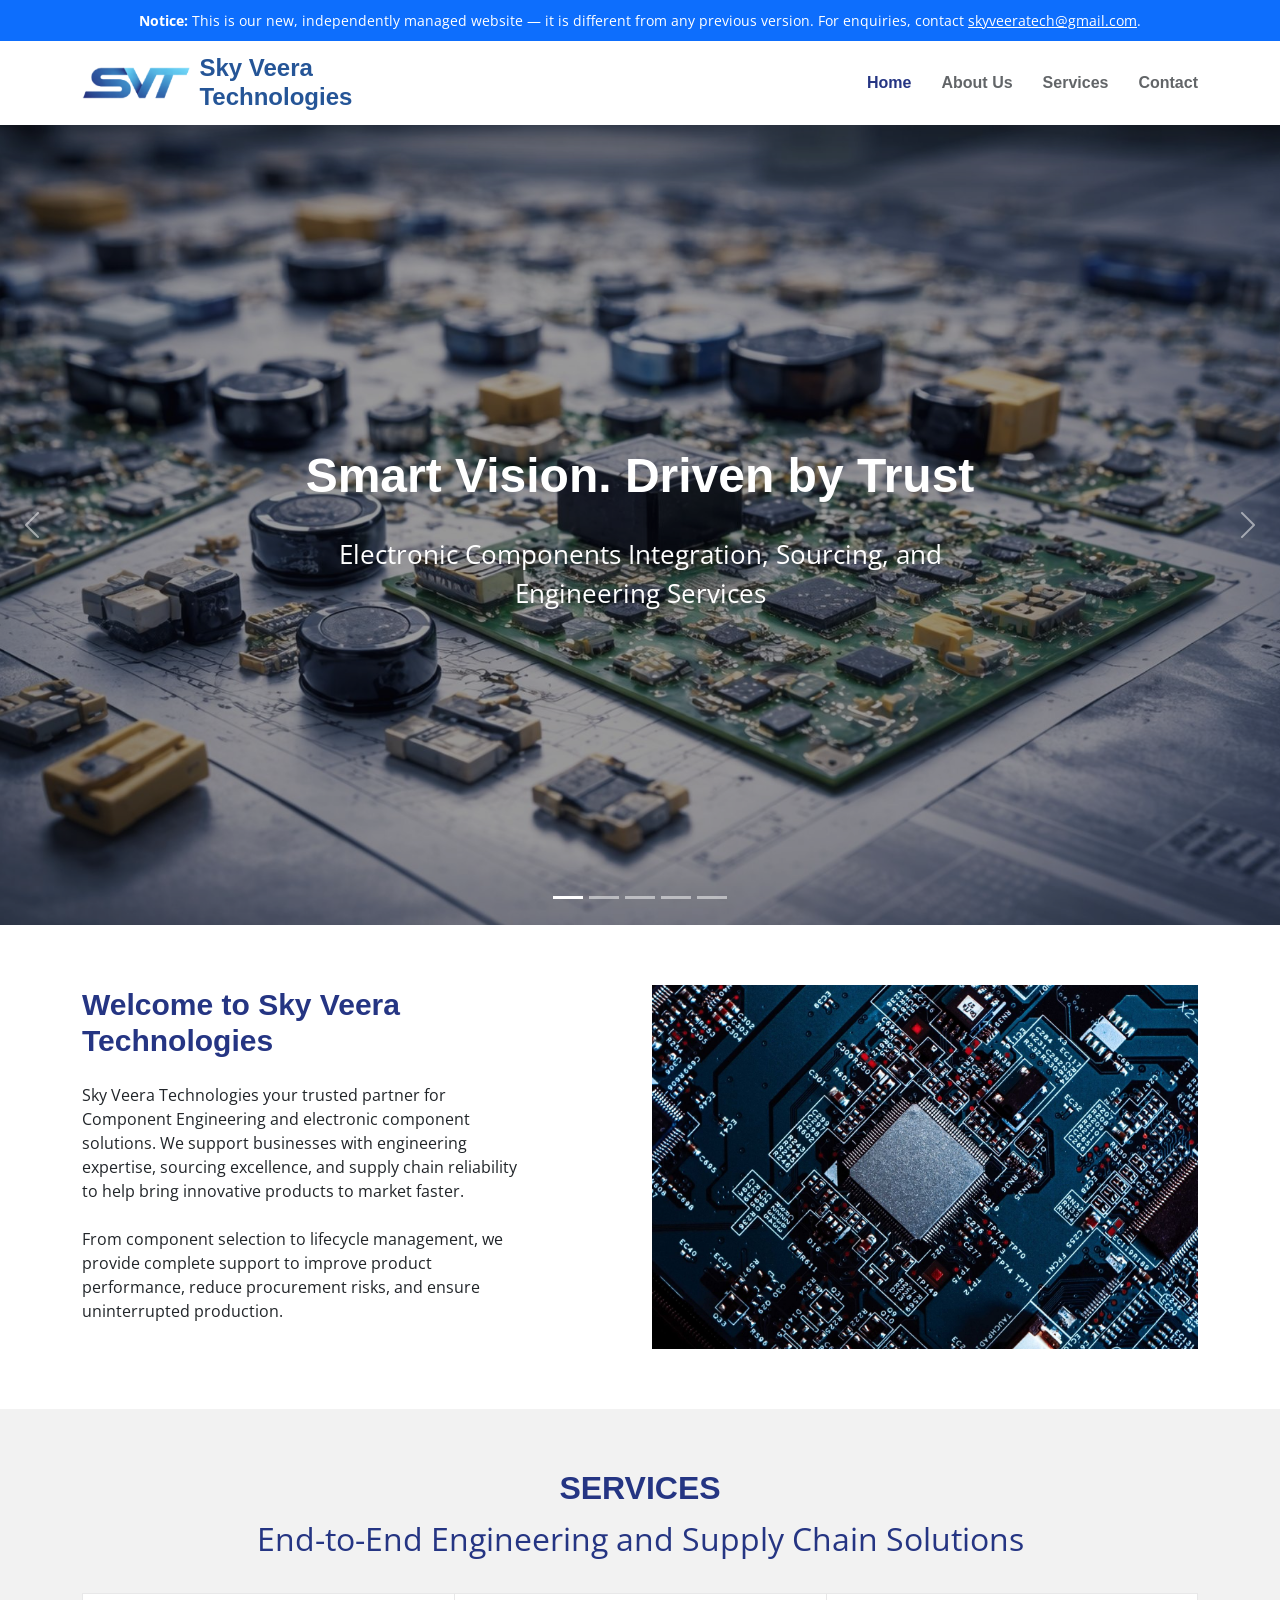
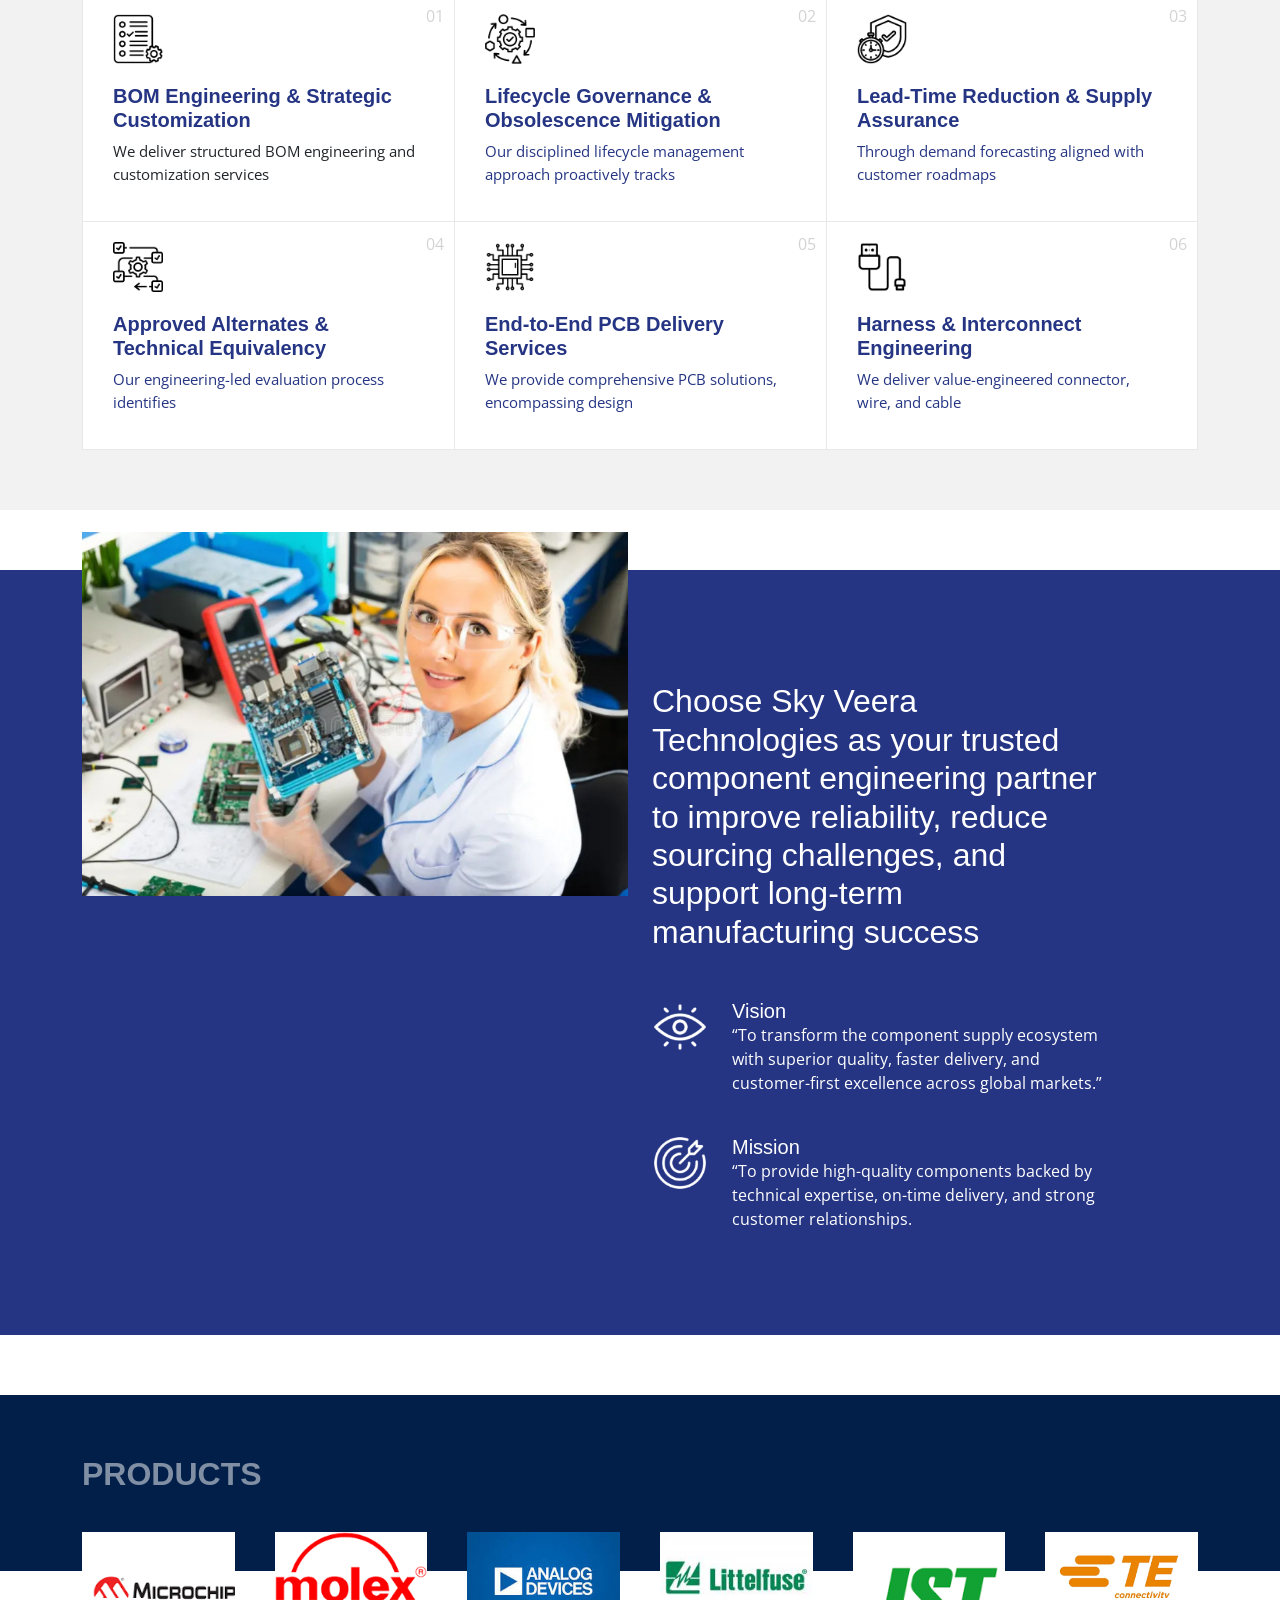
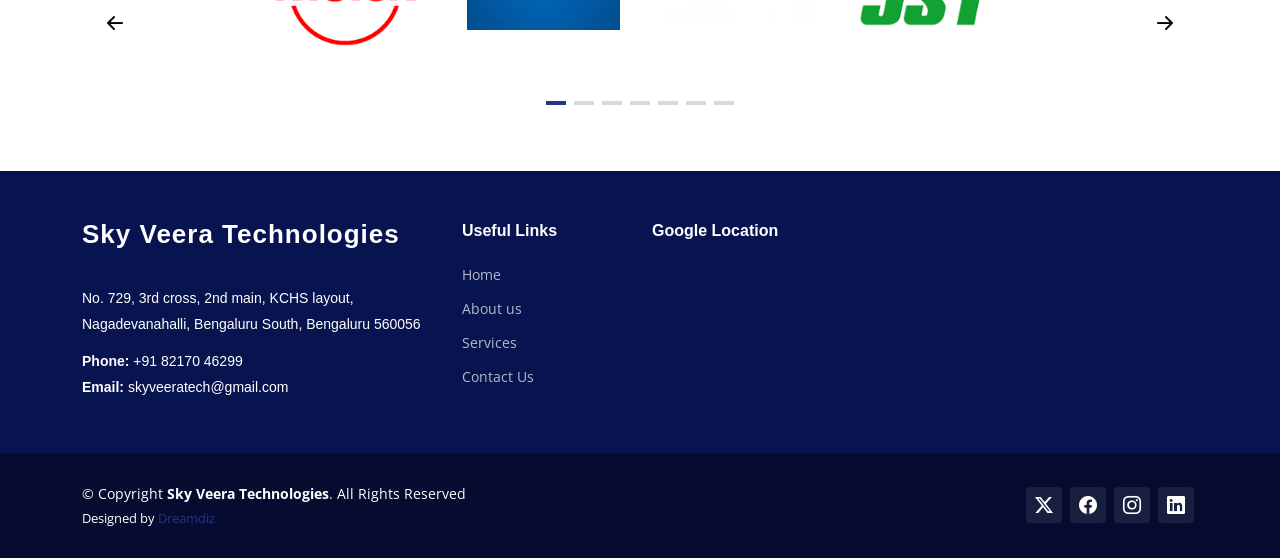
==== commit c3a195db: "Add notice banner clarifying this is the new independent site" ====
--- a/index.html
+++ b/index.html
@@ -34,6 +34,10 @@
 </head>
 
 <body class="index-page">
+  <!-- Site notice banner -->
+  <div style="background:#0d6efd;color:#fff;text-align:center;padding:10px 16px;font-family:'Open Sans',system-ui,sans-serif;font-size:14px;line-height:1.5;position:relative;z-index:1100;">
+    <strong>Notice:</strong> This is our new, independently managed website &mdash; it is different from any previous version. For enquiries, contact <a href="mailto:skyveeratech@gmail.com" style="color:#fff;text-decoration:underline;">skyveeratech@gmail.com</a>.
+  </div>
 
   <header id="header" class="header d-flex align-items-center sticky-top shadow-lg">
     <div class="container-fluid container-xl position-relative d-flex align-items-center justify-content-between">
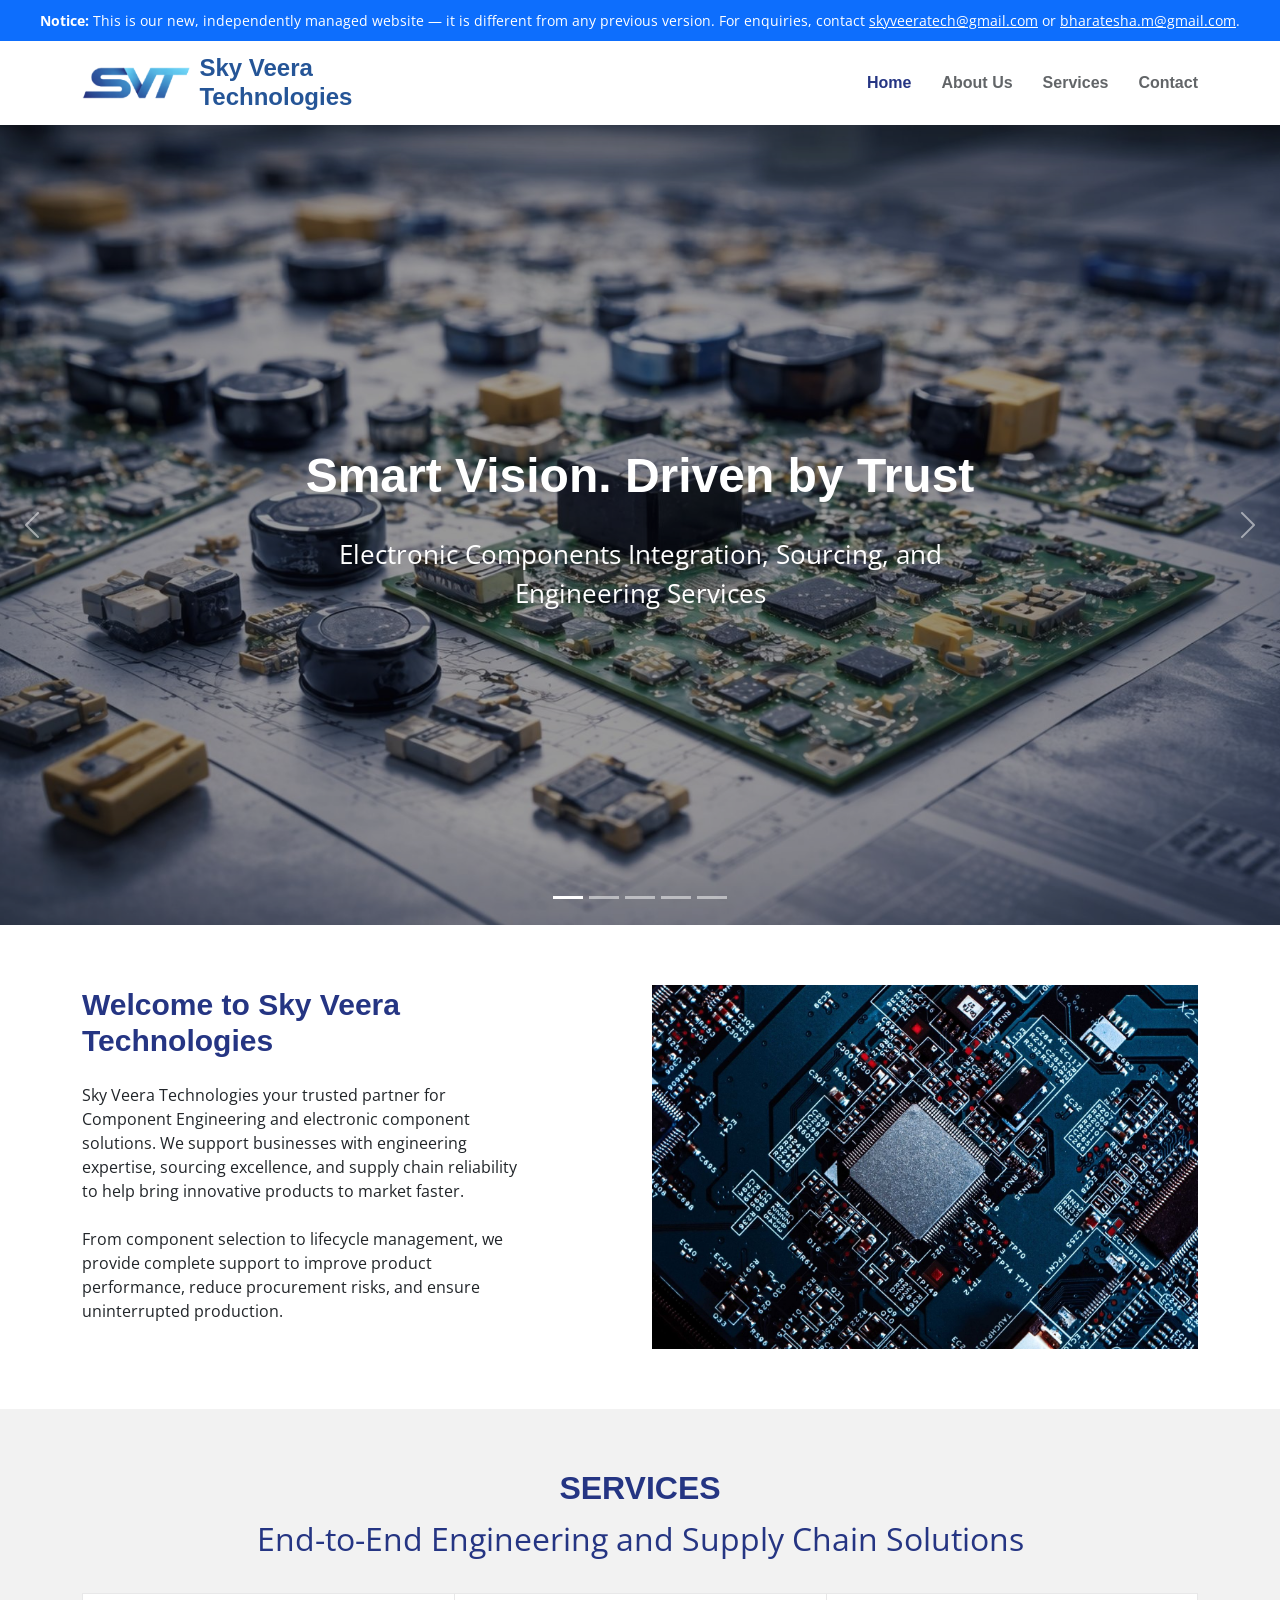
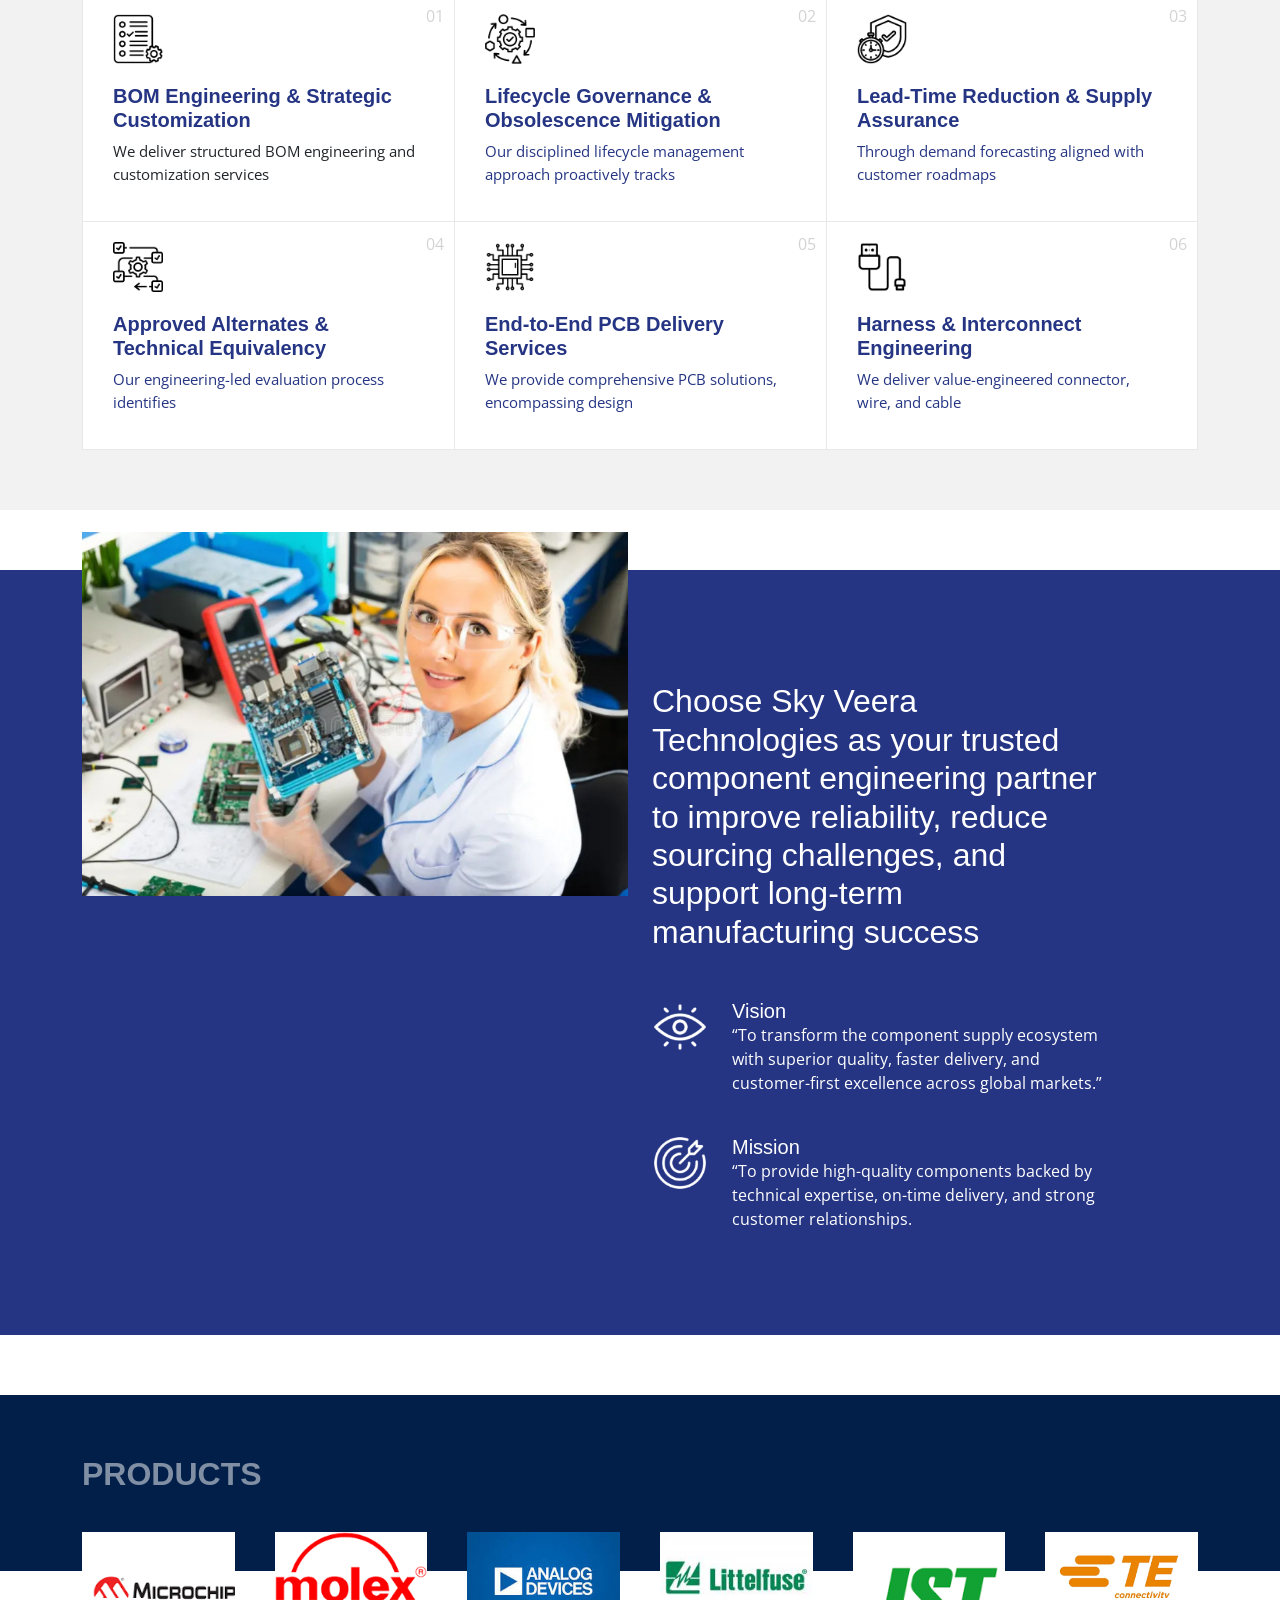
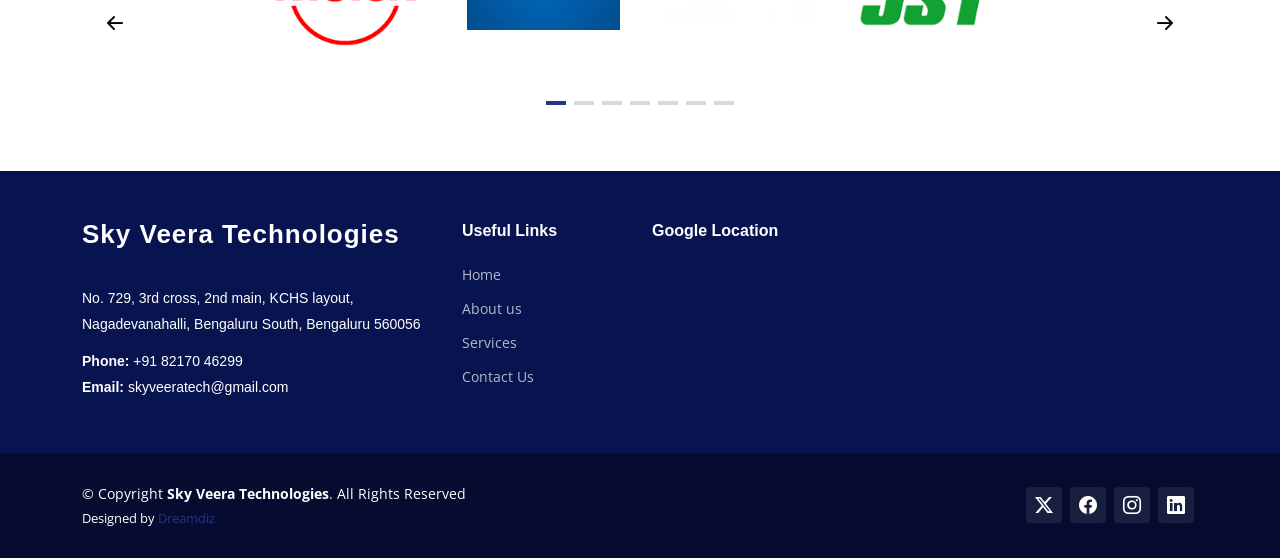
==== commit d57acc78: "Add bharatesha.m@gmail.com to notice banner" ====
--- a/index.html
+++ b/index.html
@@ -36,7 +36,7 @@
 <body class="index-page">
   <!-- Site notice banner -->
   <div style="background:#0d6efd;color:#fff;text-align:center;padding:10px 16px;font-family:'Open Sans',system-ui,sans-serif;font-size:14px;line-height:1.5;position:relative;z-index:1100;">
-    <strong>Notice:</strong> This is our new, independently managed website &mdash; it is different from any previous version. For enquiries, contact <a href="mailto:skyveeratech@gmail.com" style="color:#fff;text-decoration:underline;">skyveeratech@gmail.com</a>.
+    <strong>Notice:</strong> This is our new, independently managed website &mdash; it is different from any previous version. For enquiries, contact <a href="mailto:skyveeratech@gmail.com" style="color:#fff;text-decoration:underline;">skyveeratech@gmail.com</a> or <a href="mailto:bharatesha.m@gmail.com" style="color:#fff;text-decoration:underline;">bharatesha.m@gmail.com</a>.
   </div>
 
   <header id="header" class="header d-flex align-items-center sticky-top shadow-lg">
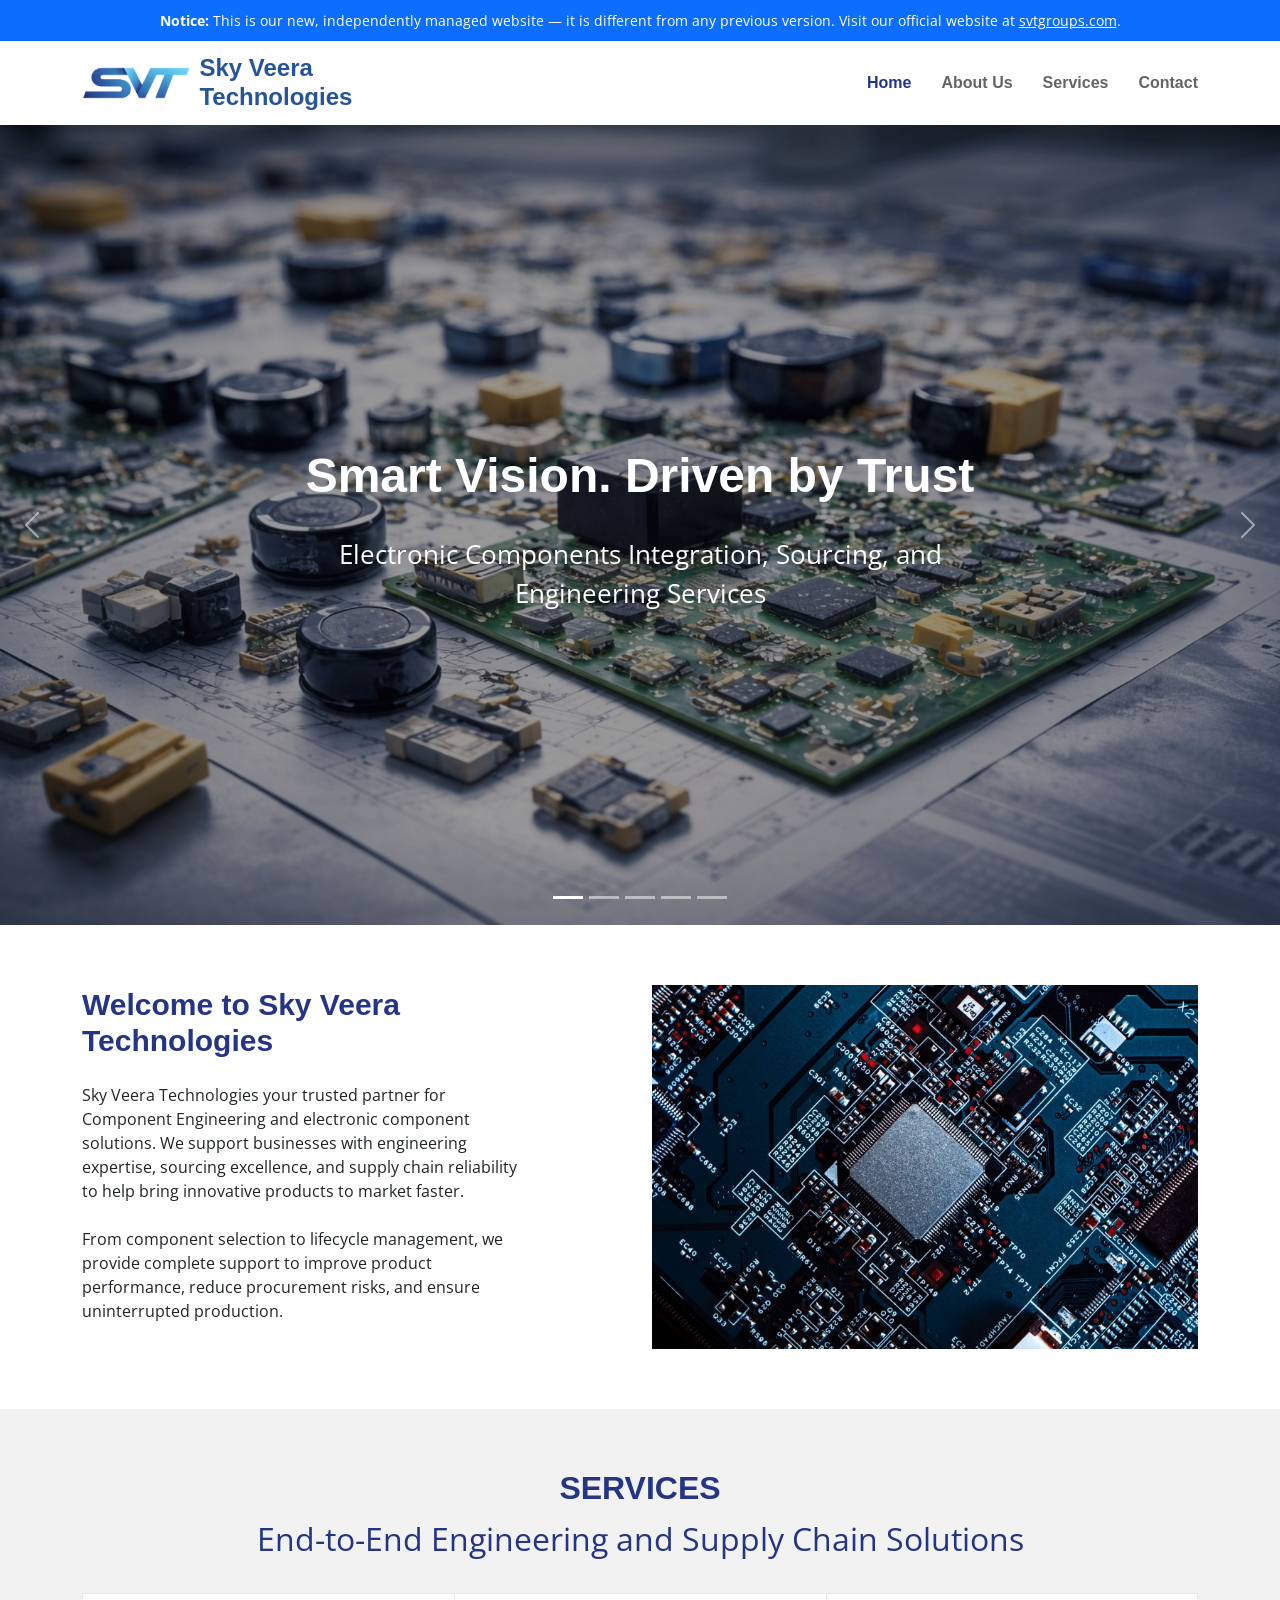
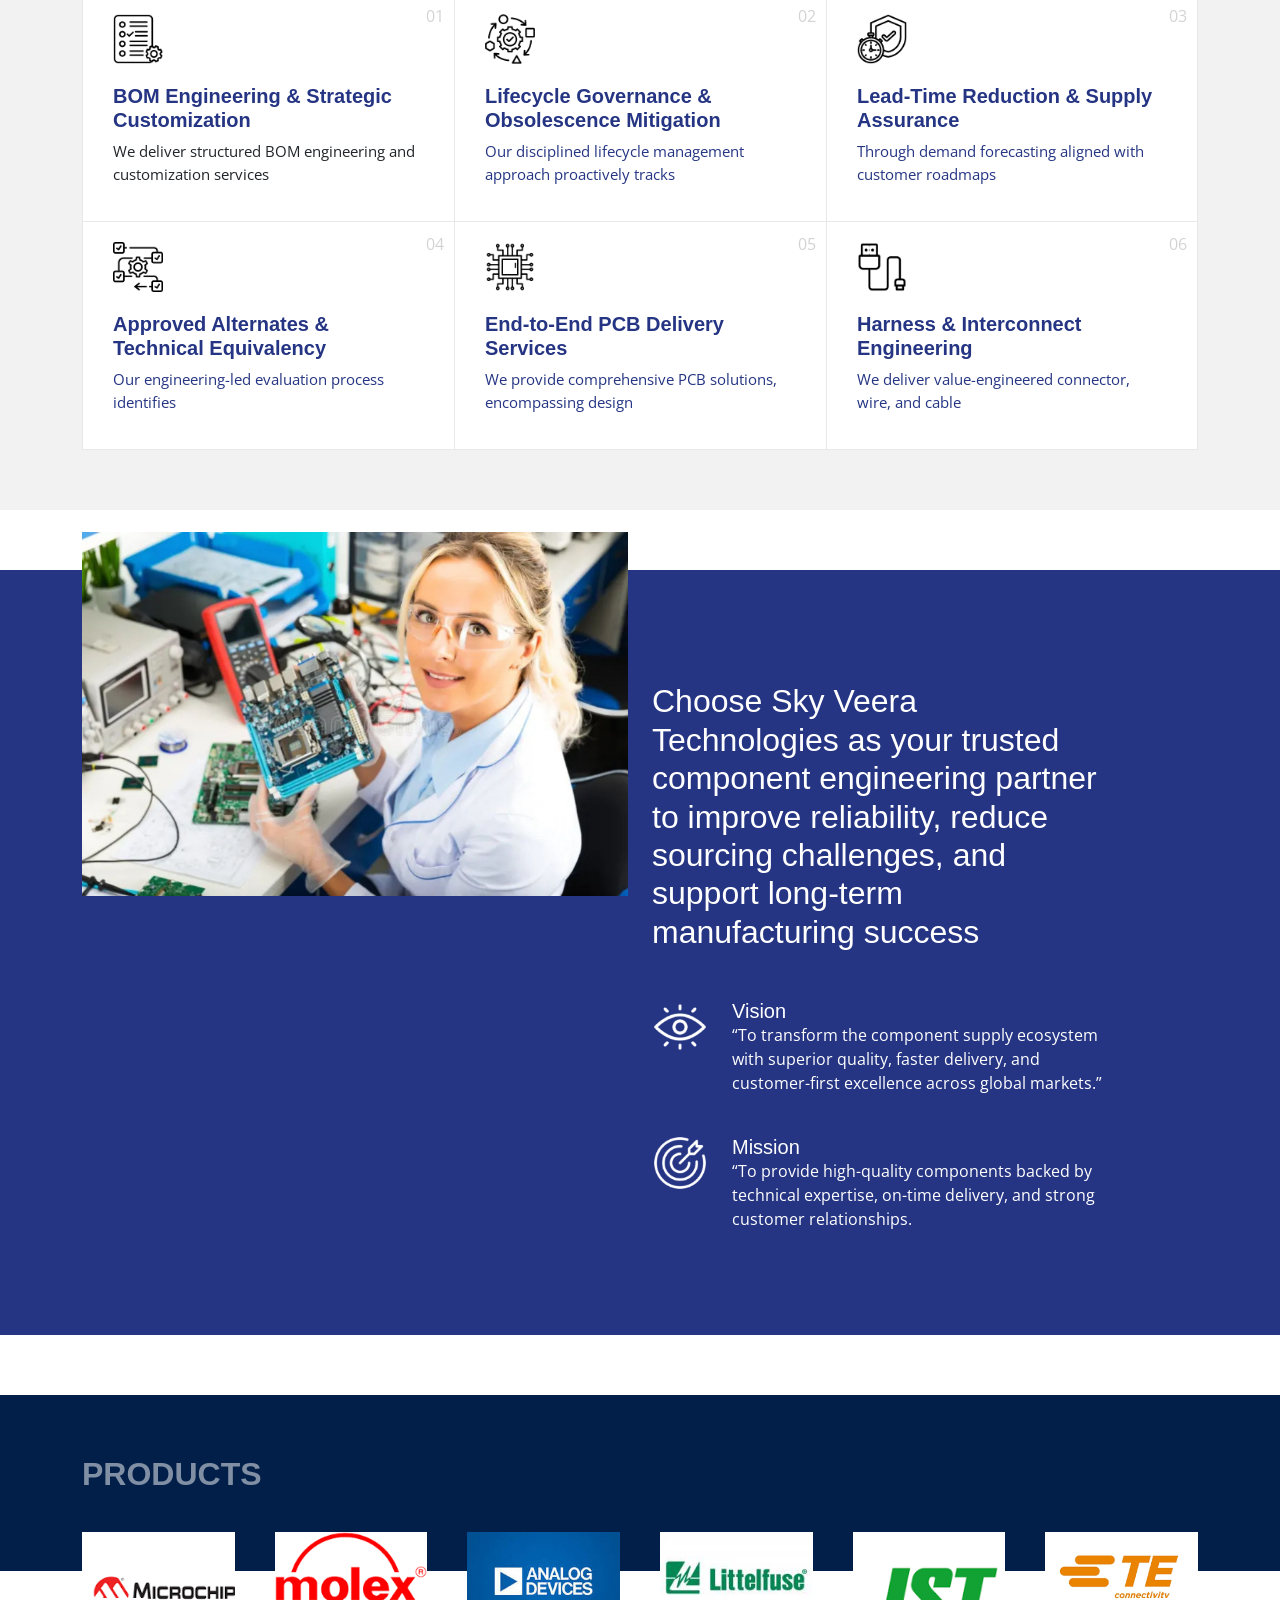
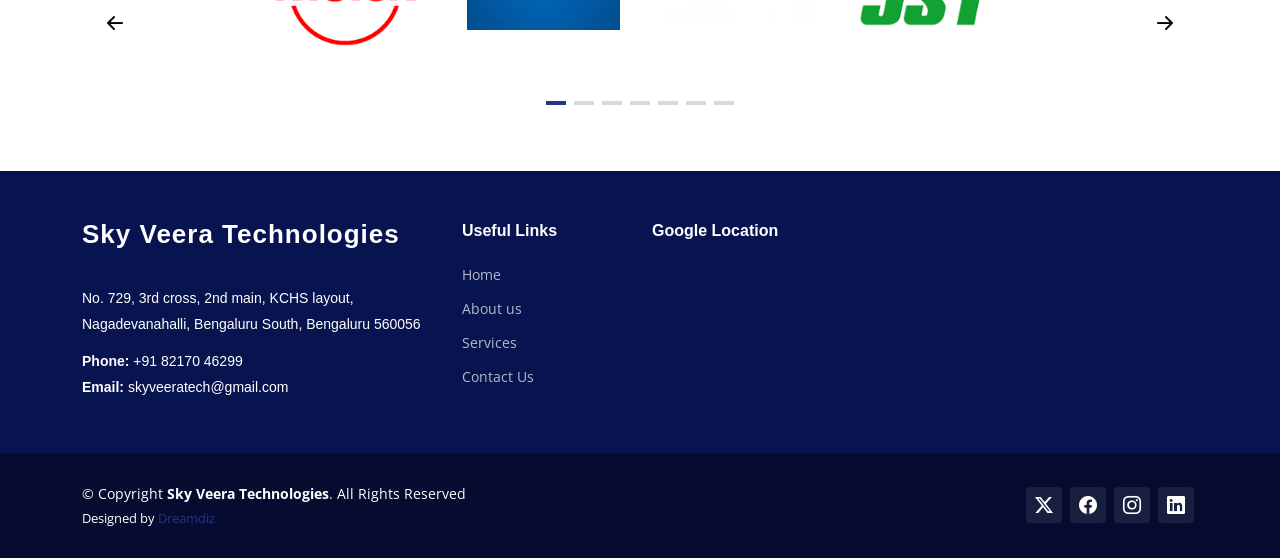
==== commit a5e5b26c: "Replace banner emails with link to svtgroups.com" ====
--- a/index.html
+++ b/index.html
@@ -36,7 +36,7 @@
 <body class="index-page">
   <!-- Site notice banner -->
   <div style="background:#0d6efd;color:#fff;text-align:center;padding:10px 16px;font-family:'Open Sans',system-ui,sans-serif;font-size:14px;line-height:1.5;position:relative;z-index:1100;">
-    <strong>Notice:</strong> This is our new, independently managed website &mdash; it is different from any previous version. For enquiries, contact <a href="mailto:skyveeratech@gmail.com" style="color:#fff;text-decoration:underline;">skyveeratech@gmail.com</a> or <a href="mailto:bharatesha.m@gmail.com" style="color:#fff;text-decoration:underline;">bharatesha.m@gmail.com</a>.
+    <strong>Notice:</strong> This is our new, independently managed website &mdash; it is different from any previous version. Visit our official website at <a href="https://svtgroups.com" style="color:#fff;text-decoration:underline;">svtgroups.com</a>.
   </div>
 
   <header id="header" class="header d-flex align-items-center sticky-top shadow-lg">
